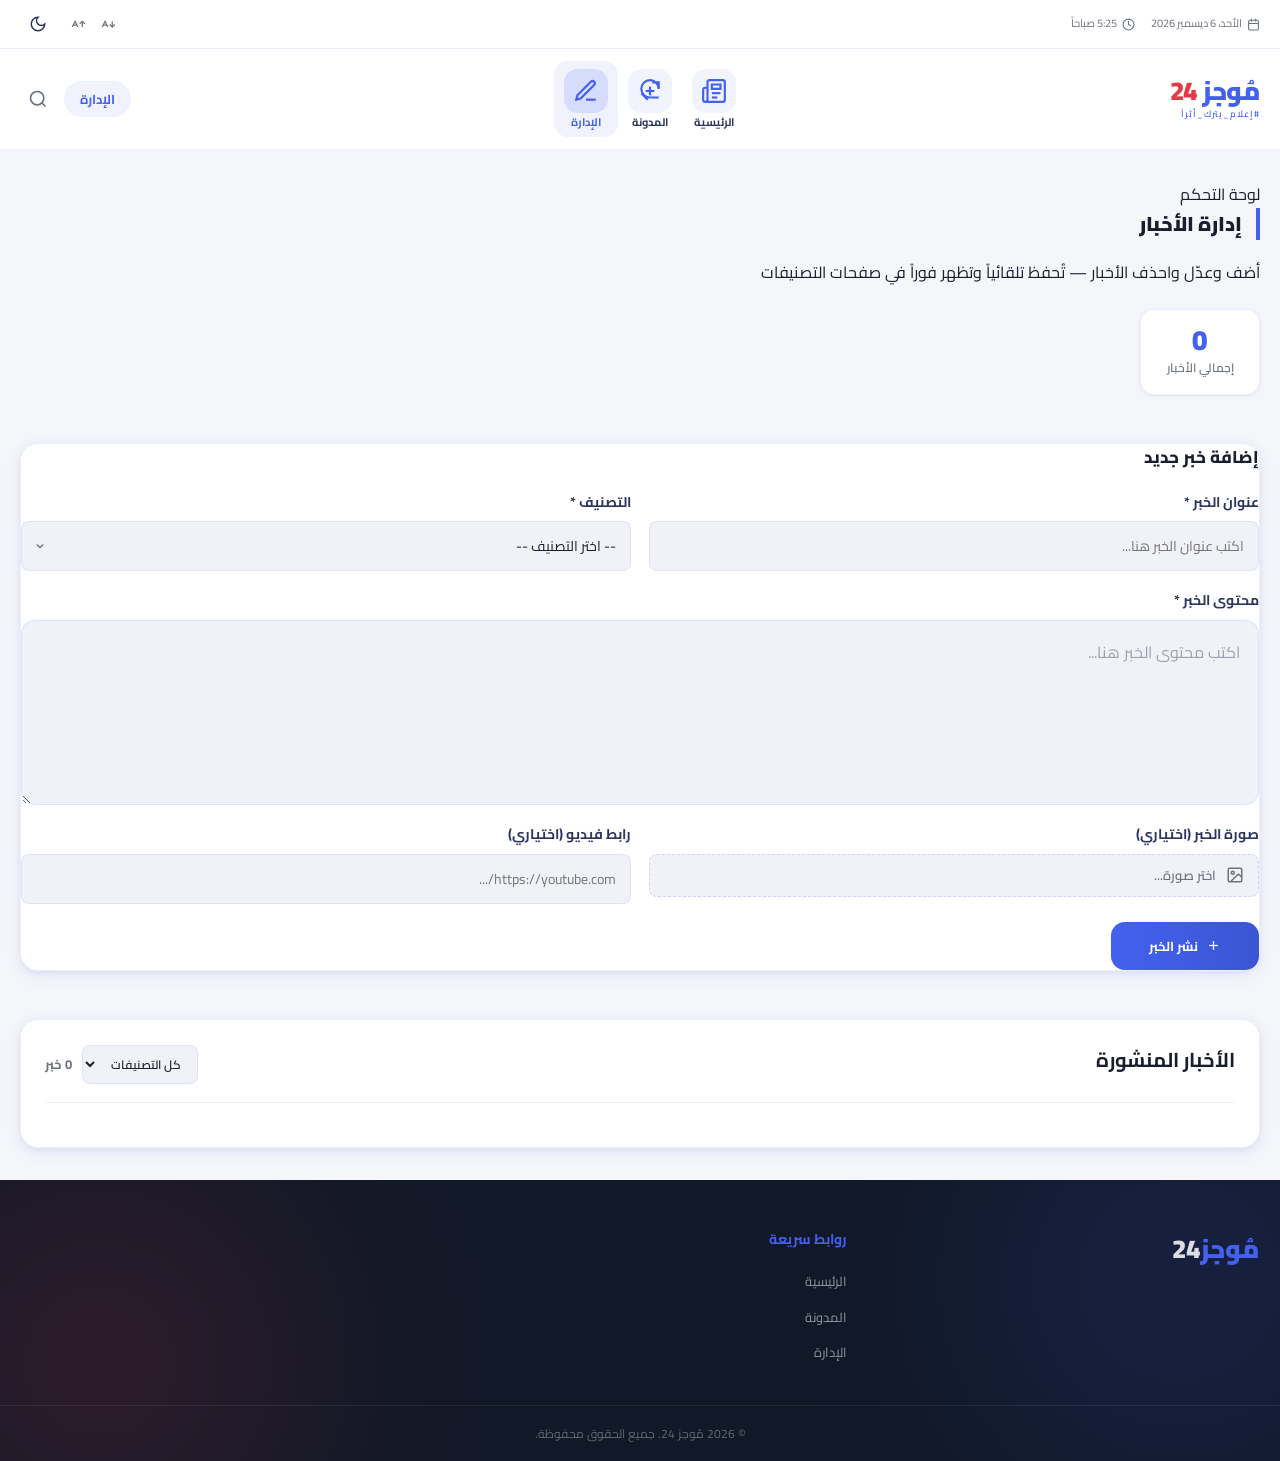
==== admin.html @ 90366d32 "Add files via upload" ====
<!DOCTYPE html>
<html lang="ar" dir="rtl">
<head>
  <meta charset="UTF-8">
  <meta name="viewport" content="width=device-width, initial-scale=1.0">
  <title>مُوجز 24 | لوحة الإدارة</title>
  <meta name="description" content="لوحة إدارة الأخبار - مُوجز 24">
  <script>
    (function () {
      try {
        var theme = localStorage.getItem('mojaz24-theme') || 'light';
        var fontScale = parseFloat(localStorage.getItem('mojaz24-font') || '1');
        var root = document.documentElement;
        root.setAttribute('data-theme', theme);
        root.style.colorScheme = theme === 'dark' ? 'dark' : 'light';
        if (!Number.isNaN(fontScale)) {
          root.style.fontSize = (Math.max(0.85, Math.min(1.3, fontScale)) * 16) + 'px';
        }
      } catch (e) {}
    })();
  </script>
  <style>
    html[data-theme="dark"],
    html[data-theme="dark"] body {
      background-color: #0d1117;
      color: #e6edf3;
    }

    html[data-theme="light"],
    html[data-theme="light"] body {
      background-color: #f5f6fa;
      color: #1a1d2e;
    }
  </style>
  <link rel="preconnect" href="https://fonts.googleapis.com">
  <link rel="preconnect" href="https://fonts.gstatic.com" crossorigin>
  <link href="https://fonts.googleapis.com/css2?family=Cairo:wght@400;500;600;700;800;900&family=Readex+Pro:wght@300;400;500;600;700&display=swap" rel="stylesheet">
  <link rel="stylesheet" href="style.css">
</head>
<body class="blog-page">
  <div class="reading-progress" id="readingProgress"></div>

  <header class="site-header" id="siteHeader">
    <div class="header-top">
      <div class="container">
        <div class="header-top-inner">
          <div class="header-meta">
            <span class="meta-item">
              <svg xmlns="http://www.w3.org/2000/svg" width="13" height="13" viewBox="0 0 24 24" fill="none" stroke="currentColor" stroke-width="2" stroke-linecap="round" stroke-linejoin="round"><path d="M8 2v4"/><path d="M16 2v4"/><rect width="18" height="18" x="3" y="4" rx="2"/><path d="M3 10h18"/></svg>
              <span id="currentDate"></span>
            </span>
            <span class="meta-item">
              <svg xmlns="http://www.w3.org/2000/svg" width="13" height="13" viewBox="0 0 24 24" fill="none" stroke="currentColor" stroke-width="2" stroke-linecap="round" stroke-linejoin="round"><circle cx="12" cy="12" r="10"/><polyline points="12 6 12 12 16 14"/></svg>
              <span id="currentTime"></span>
            </span>
          </div>
          <div class="header-controls">
            <div class="font-size-controls">
              <button class="ctrl-btn" id="fontDecrease" title="تصغير الخط">
                <svg xmlns="http://www.w3.org/2000/svg" width="15" height="15" viewBox="0 0 24 24" fill="none" stroke="currentColor" stroke-width="2"><path d="M3.5 13h6"/><path d="m2 16 4.5-9 4.5 9"/><path d="M18 7v9"/><path d="m14 12 4 4 4-4"/></svg>
              </button>
              <button class="ctrl-btn" id="fontIncrease" title="تكبير الخط">
                <svg xmlns="http://www.w3.org/2000/svg" width="15" height="15" viewBox="0 0 24 24" fill="none" stroke="currentColor" stroke-width="2"><path d="M3.5 13h6"/><path d="m2 16 4.5-9 4.5 9"/><path d="M18 16V7"/><path d="m14 11 4-4 4 4"/></svg>
              </button>
            </div>
            <button class="theme-toggle" id="themeToggle" title="تغيير المظهر" aria-label="تبديل الوضع الداكن">
              <div class="toggle-icon sun-icon">
                <svg xmlns="http://www.w3.org/2000/svg" width="18" height="18" viewBox="0 0 24 24" fill="none" stroke="currentColor" stroke-width="2"><circle cx="12" cy="12" r="4"/><path d="M12 2v2"/><path d="M12 20v2"/><path d="m4.93 4.93 1.41 1.41"/><path d="m17.66 17.66 1.41 1.41"/><path d="M2 12h2"/><path d="M20 12h2"/><path d="m6.34 17.66-1.41 1.41"/><path d="m19.07 4.93-1.41 1.41"/></svg>
              </div>
              <div class="toggle-icon moon-icon">
                <svg xmlns="http://www.w3.org/2000/svg" width="18" height="18" viewBox="0 0 24 24" fill="none" stroke="currentColor" stroke-width="2"><path d="M12 3a6 6 0 0 0 9 9 9 9 0 1 1-9-9Z"/></svg>
              </div>
            </button>
          </div>
        </div>
      </div>
    </div>

    <div class="header-main">
      <div class="container">
        <div class="header-main-inner">
          <a class="site-logo" href="index.html" aria-label="العودة إلى الرئيسية">
            <h1 class="logo-text">
              <span class="logo-primary">مُوجز</span><span class="logo-accent"> 24</span>
            </h1>
            <p class="logo-tagline">#إعلام_يترك_أثراً</p>
          </a>

          <nav class="main-nav">
            <div class="nav-group">
              <a href="index.html" class="nav-item">
                <span class="nav-icon">
                  <svg xmlns="http://www.w3.org/2000/svg" width="26" height="26" viewBox="0 0 24 24" fill="none" stroke="currentColor" stroke-width="2"><path d="M4 22h16a2 2 0 0 0 2-2V4a2 2 0 0 0-2-2H8a2 2 0 0 0-2 2v16a2 2 0 0 1-2 2Zm0 0a2 2 0 0 1-2-2v-9c0-1.1.9-2 2-2h2"/><path d="M18 14h-8"/><path d="M15 18h-5"/><path d="M10 6h8v4h-8V6Z"/></svg>
                </span>
                <span class="nav-label">الرئيسية</span>
              </a>
            </div>
            <div class="nav-group">
              <a href="blog.html" class="nav-item">
                <span class="nav-icon">
                  <svg xmlns="http://www.w3.org/2000/svg" width="26" height="26" viewBox="0 0 24 24" fill="none" stroke="currentColor" stroke-width="2"><path d="M14 4h6v6"/><path d="m10 20-6-6"/><path d="M20 10a8 8 0 1 0-8 8h8"/><path d="M8 12h8"/><path d="M12 8v8"/></svg>
                </span>
                <span class="nav-label">المدونة</span>
              </a>
            </div>
            <div class="nav-group">
              <a href="admin.html" class="nav-item active">
                <span class="nav-icon">
                  <svg xmlns="http://www.w3.org/2000/svg" width="26" height="26" viewBox="0 0 24 24" fill="none" stroke="currentColor" stroke-width="2"><path d="M12 20h9"/><path d="M16.5 3.5a2.12 2.12 0 0 1 3 3L7 19l-4 1 1-4Z"/></svg>
                </span>
                <span class="nav-label">الإدارة</span>
              </a>
            </div>
          </nav>

          <div class="header-actions">
            <a href="admin.html" class="blog-btn active">الإدارة</a>
            <button class="search-btn" id="searchToggle" type="button">
              <svg xmlns="http://www.w3.org/2000/svg" width="20" height="20" viewBox="0 0 24 24" fill="none" stroke="currentColor" stroke-width="2"><circle cx="11" cy="11" r="8"/><path d="m21 21-4.3-4.3"/></svg>
            </button>
          </div>
        </div>
      </div>
    </div>

    <div class="search-overlay" id="searchOverlay">
      <div class="container">
        <div class="search-inner">
          <input type="search" placeholder="ابحث في الأخبار..." id="searchInput" class="search-input">
          <button class="search-close" id="searchClose" type="button">
            <svg xmlns="http://www.w3.org/2000/svg" width="20" height="20" viewBox="0 0 24 24" fill="none" stroke="currentColor" stroke-width="2"><path d="M18 6 6 18"/><path d="m6 6 12 12"/></svg>
          </button>
        </div>
      </div>
    </div>
  </header>

  <main class="site-main blog-main">
    <div class="container">

      <!-- Admin Header -->
      <section class="blog-shell" data-animate>
        <div class="section-header blog-header">
          <div>
            <span class="section-badge">لوحة التحكم</span>
            <h2 class="section-title">إدارة الأخبار</h2>
          </div>
          <p class="section-subtitle">أضف وعدّل واحذف الأخبار — تُحفظ تلقائياً وتظهر فوراً في صفحات التصنيفات</p>
        </div>

        <!-- Stats Bar -->
        <div class="admin-stats" id="adminStats">
          <div class="admin-stat-card">
            <span class="admin-stat-num" id="statTotal">0</span>
            <span class="admin-stat-label">إجمالي الأخبار</span>
          </div>
          <div class="admin-stat-card" id="statCatCards"></div>
        </div>

        <!-- Add / Edit Form -->
        <div class="blog-card admin-form-card" id="adminFormCard">
          <div class="admin-form-header">
            <h3 id="formTitle">إضافة خبر جديد</h3>
            <button class="admin-cancel-btn" id="cancelEditBtn" style="display:none" type="button">إلغاء التعديل</button>
          </div>
          <form id="adminNewsForm" class="admin-form">
            <input type="hidden" id="editNewsId">

            <div class="admin-form-row">
              <div class="admin-field">
                <label class="comment-label" for="newsTitle">عنوان الخبر *</label>
                <input type="text" id="newsTitle" class="admin-input" placeholder="اكتب عنوان الخبر هنا..." required>
              </div>
              <div class="admin-field">
                <label class="comment-label" for="newsCategory">التصنيف *</label>
                <select id="newsCategory" class="admin-input admin-select" required>
                  <option value="">-- اختر التصنيف --</option>
                  <option value="عاجل">عاجل</option>
                  <option value="عالمي">عالمي</option>
                  <option value="عدسة العالم">عدسة العالم</option>
                  <option value="سياسة">سياسة</option>
                  <option value="اقتصاد">اقتصاد</option>
                  <option value="رياضة">رياضة</option>
                  <option value="فن">فن</option>
                  <option value="صحة">صحة</option>
                  <option value="ثقافة">ثقافة</option>
                  <option value="مقالات">مقالات</option>
                  <option value="تقارير">تقارير</option>
                  <option value="أسعار وأسواق">أسعار وأسواق</option>
                  <option value="دين وحياة">دين وحياة</option>
                  <option value="سياحة وطيران">سياحة وطيران</option>
                  <option value="كاريكاتير">كاريكاتير</option>
                  <option value="حياة كريمة">حياة كريمة</option>
                  <option value="كواليس التعليم">كواليس التعليم</option>
                  <option value="سينما التعليم">سينما التعليم</option>
                  <option value="كود الخبر">كود الخبر</option>
                  <option value="عين التقنية">عين التقنية</option>
                  <option value="قدوة مصرية">قدوة مصرية</option>
                  <option value="وثائقيات">وثائقيات</option>
                  <option value="حوادث">حوادث</option>
                  <option value="عين الحقيقة">عين الحقيقة</option>
                  <option value="أصل الحكاية">أصل الحكاية</option>
                  <option value="حكاية وكادر">حكاية وكادر</option>
                  <option value="Radio On Air">Radio On Air</option>
                  <option value="بودكاست">بودكاست</option>
                </select>
              </div>
            </div>

            <div class="admin-field">
              <label class="comment-label" for="newsContent">محتوى الخبر *</label>
              <textarea id="newsContent" class="comment-input admin-textarea" rows="5" placeholder="اكتب محتوى الخبر هنا..." required></textarea>
            </div>

            <div class="admin-form-row">
              <div class="admin-field">
                <label class="comment-label" for="newsImage">صورة الخبر (اختياري)</label>
                <div class="admin-upload-wrap">
                  <input type="file" id="newsImage" class="admin-file-input" accept="image/*">
                  <label for="newsImage" class="admin-upload-label">
                    <svg xmlns="http://www.w3.org/2000/svg" width="18" height="18" viewBox="0 0 24 24" fill="none" stroke="currentColor" stroke-width="2"><rect width="18" height="18" x="3" y="3" rx="2" ry="2"/><circle cx="9" cy="9" r="2"/><path d="m21 15-3.086-3.086a2 2 0 0 0-2.828 0L6 21"/></svg>
                    <span id="imageFileName">اختر صورة...</span>
                  </label>
                  <div class="admin-img-preview" id="imagePreview"></div>
                </div>
              </div>
              <div class="admin-field">
                <label class="comment-label" for="newsVideo">رابط فيديو (اختياري)</label>
                <input type="url" id="newsVideo" class="admin-input" placeholder="https://youtube.com/...">
              </div>
            </div>

            <div class="comment-form-actions">
              <button type="submit" class="newsletter-btn blog-submit-btn" id="submitBtn">
                <svg xmlns="http://www.w3.org/2000/svg" width="15" height="15" viewBox="0 0 24 24" fill="none" stroke="currentColor" stroke-width="2"><path d="M12 5v14"/><path d="M5 12h14"/></svg>
                نشر الخبر
              </button>
            </div>
          </form>
        </div>

        <!-- News List -->
        <div class="blog-card comments-feed-card">
          <div class="comments-header">
            <h3>الأخبار المنشورة</h3>
            <div style="display:flex;gap:10px;align-items:center;flex-wrap:wrap;">
              <select id="filterCategory" class="admin-filter-select">
                <option value="">كل التصنيفات</option>
              </select>
              <span class="comments-count" id="newsCount">0 خبر</span>
            </div>
          </div>
          <div id="adminNewsFeed" class="admin-news-feed"></div>
        </div>

      </section>
    </div>
  </main>

  <footer class="site-footer">
    <div class="footer-bg-glow footer-glow-right"></div>
    <div class="footer-bg-glow footer-glow-left"></div>
    <div class="container">
      <div class="footer-grid">
        <div class="footer-brand">
          <h2 class="footer-logo"><span class="logo-primary">مُوجز</span><span>24</span></h2>
        </div>
        <div class="footer-links">
          <h3>روابط سريعة</h3>
          <ul>
            <li><a href="index.html">الرئيسية</a></li>
            <li><a href="blog.html">المدونة</a></li>
            <li><a href="admin.html">الإدارة</a></li>
          </ul>
        </div>
      </div>
    </div>
    <div class="footer-bottom">
      <div class="container">
        <p>© 2026 مُوجز 24. جميع الحقوق محفوظة.</p>
      </div>
    </div>
  </footer>

  <div class="toast" id="toast"></div>

  <script src="script.js"></script>
  <script src="admin.js"></script>
</body>
</html>
---- style.css ----
/* ===================================================
   مُوجز 24 — Complete Stylesheet
   Dark/Light Mode + Animations + RTL
   =================================================== */

/* ===================== CSS VARIABLES ===================== */
:root {
  /* Primary brand — blue/indigo matching screenshots */
  --primary: #4361ee;
  --primary-dark: #3a56d4;
  --primary-hover: #3451d1;
  --accent: #e63946;
  --accent-dark: #c0392b;

  /* Light theme — pure white UI as shown */
  --bg: #f5f6fa;
  --bg-card: #ffffff;
  --bg-glass: rgba(255, 255, 255, 0.95);
  --bg-muted: #f0f2f8;
  --border: rgba(67, 97, 238, 0.10);
  --border-strong: rgba(67, 97, 238, 0.18);
  --text-1: #1a1d2e;
  --text-2: #2d3561;
  --text-3: #6b7280;
  --text-4: #9ca3af;
  --shadow-sm: 0 1px 4px rgba(67,97,238,0.07), 0 1px 2px rgba(0,0,0,0.04);
  --shadow-md: 0 4px 16px rgba(67,97,238,0.10), 0 2px 6px rgba(0,0,0,0.05);
  --shadow-lg: 0 10px 32px rgba(67,97,238,0.13), 0 4px 12px rgba(0,0,0,0.07);
  --header-bg: rgba(255, 255, 255, 0.97);
  --footer-bg: #111827;

  /* Dropdown */
  --dropdown-bg: #ffffff;
  --dropdown-border: rgba(67,97,238,0.12);
  --dropdown-hover: #f0f2ff;

  /* Transitions */
  --transition: 0.25s cubic-bezier(0.4, 0, 0.2, 1);
  --transition-slow: 0.4s cubic-bezier(0.4, 0, 0.2, 1);
  --radius: 14px;
  --radius-sm: 8px;
  --radius-full: 9999px;
}

/* Dark theme */
[data-theme="dark"] {
  --primary: #6c8aff;
  --primary-dark: #5a78ff;
  --primary-hover: #7b97ff;
  --accent: #ff6b6b;
  --accent-dark: #ee5a5a;

  --bg: #0d1117;
  --bg-card: #161b27;
  --bg-glass: rgba(13, 17, 23, 0.96);
  --bg-muted: #1c2333;
  --border: rgba(108, 138, 255, 0.10);
  --border-strong: rgba(108, 138, 255, 0.20);
  --text-1: #e6edf3;
  --text-2: #b0bec5;
  --text-3: #8b949e;
  --text-4: #586069;
  --shadow-sm: 0 1px 3px rgba(0,0,0,0.4), 0 1px 2px rgba(0,0,0,0.3);
  --shadow-md: 0 4px 12px rgba(0,0,0,0.5), 0 2px 6px rgba(0,0,0,0.4);
  --shadow-lg: 0 10px 30px rgba(0,0,0,0.6), 0 4px 12px rgba(0,0,0,0.5);
  --header-bg: rgba(13, 17, 23, 0.98);
  --footer-bg: #060a10;

  --dropdown-bg: #1c2333;
  --dropdown-border: rgba(108,138,255,0.15);
  --dropdown-hover: #232d3f;
}

/* ===================== RESET & BASE ===================== */
*, *::before, *::after {
  box-sizing: border-box;
  margin: 0;
  padding: 0;
}

html {
  scroll-behavior: smooth;
  font-size: 16px;
}

body {
  font-family: 'Cairo', 'Readex Pro', system-ui, sans-serif;
  background-color: var(--bg);
  color: var(--text-1);
  line-height: 1.6;
  direction: rtl;
  overflow-x: hidden;
  transition: background-color var(--transition-slow), color var(--transition-slow);
}

img {
  max-width: 100%;
  height: auto;
  display: block;
}

a {
  text-decoration: none;
  color: inherit;
}

button {
  cursor: pointer;
  border: none;
  background: none;
  font-family: inherit;
}

ul { list-style: none; }

.container {
  width: 100%;
  max-width: 1280px;
  margin: 0 auto;
  padding: 0 20px;
}

/* ===================== READING PROGRESS ===================== */
.reading-progress {
  position: fixed;
  top: 0;
  right: 0;
  left: 0;
  height: 3px;
  background: transparent;
  z-index: 9999;
  border-radius: 0 0 0 var(--radius-full);
}

.reading-progress::after {
  content: '';
  display: block;
  height: 100%;
  width: var(--progress, 0%);
  background: linear-gradient(to left, var(--accent), var(--primary));
  border-radius: 0 0 0 var(--radius-full);
  transition: width 0.1s;
}

/* ===================== SIDE ADS ===================== */
.side-ad {
  position: fixed;
  top: 50%;
  transform: translateY(-50%);
  z-index: 30;
  width: 150px;
}

.side-ad-left  { left: 8px; }
.side-ad-right { right: 8px; }

.ad-label {
  background-color: var(--bg-muted);
  border: 1px solid var(--border);
  text-align: center;
  padding: 4px;
  font-size: 10px;
  color: var(--text-3);
  border-radius: var(--radius-sm) var(--radius-sm) 0 0;
}

.ad-image-wrap {
  border: 1px solid var(--border);
  border-top: none;
  border-radius: 0 0 var(--radius-sm) var(--radius-sm);
  overflow: hidden;
  box-shadow: var(--shadow-md);
}

.ad-img-placeholder {
  height: 420px;
  position: relative;
  overflow: hidden;
}

.ad-content-overlay {
  position: absolute;
  bottom: 0;
  left: 0;
  right: 0;
  background: linear-gradient(to top, rgba(0,0,0,0.85) 0%, transparent 100%);
  padding: 12px 8px 10px;
}

.ad-title {
  font-size: 12px;
  font-weight: 700;
  color: #fff;
  line-height: 1.4;
  margin-bottom: 4px;
}

.ad-sub {
  font-size: 9px;
  color: rgba(255,255,255,0.75);
  margin-bottom: 8px;
  line-height: 1.4;
}

.ad-btn {
  background-color: var(--primary);
  color: #fff;
  font-size: 10px;
  font-weight: 700;
  padding: 5px 10px;
  border-radius: var(--radius-full);
  text-align: center;
  cursor: pointer;
  transition: opacity var(--transition);
}

.ad-btn:hover { opacity: 0.85; }

@media (max-width: 1440px) {
  .side-ad { display: none; }
}

/* ===================== HEADER ===================== */
.site-header {
  position: sticky;
  top: 0;
  z-index: 100;
  background: var(--header-bg);
  backdrop-filter: blur(16px) saturate(180%);
  -webkit-backdrop-filter: blur(16px) saturate(180%);
  border-bottom: 1px solid var(--border);
  transition: background var(--transition-slow), box-shadow var(--transition);
}

.site-header.scrolled {
  box-shadow: var(--shadow-md);
}

/* Top utility bar */
.header-top {
  border-bottom: 1px solid var(--border);
}

.header-top-inner {
  display: flex;
  align-items: center;
  justify-content: space-between;
  padding: 6px 0;
}

.header-meta {
  display: flex;
  align-items: center;
  gap: 16px;
  font-size: 11px;
  color: var(--text-3);
}

.meta-item {
  display: flex;
  align-items: center;
  gap: 5px;
}

.header-controls {
  display: flex;
  align-items: center;
  gap: 8px;
}

.font-size-controls {
  display: flex;
  gap: 2px;
}

.ctrl-btn {
  width: 28px;
  height: 28px;
  border-radius: var(--radius-full);
  display: flex;
  align-items: center;
  justify-content: center;
  color: var(--text-3);
  transition: background var(--transition), color var(--transition);
}

.ctrl-btn:hover {
  background: var(--primary);
  color: #fff;
}

/* Theme toggle */
.theme-toggle {
  width: 36px;
  height: 36px;
  border-radius: var(--radius-full);
  display: flex;
  align-items: center;
  justify-content: center;
  color: var(--text-2);
  position: relative;
  overflow: hidden;
  transition: background var(--transition), color var(--transition);
}

.theme-toggle:hover {
  background: var(--bg-muted);
}

.toggle-icon {
  position: absolute;
  display: flex;
  align-items: center;
  justify-content: center;
  transition: transform 0.4s cubic-bezier(0.4, 0, 0.2, 1), opacity 0.4s;
}

/* Light mode: show moon, hide sun */
.sun-icon  { opacity: 0; transform: rotate(90deg) scale(0.5); }
.moon-icon { opacity: 1; transform: rotate(0deg) scale(1); }

/* Dark mode: show sun, hide moon */
[data-theme="dark"] .sun-icon  { opacity: 1; transform: rotate(0deg) scale(1); }
[data-theme="dark"] .moon-icon { opacity: 0; transform: rotate(-90deg) scale(0.5); }

/* Main header */
.header-main {
  padding: 12px 0;
}

.header-main-inner {
  display: flex;
  align-items: center;
  justify-content: space-between;
  gap: 20px;
}

.site-logo {
  flex-shrink: 0;
}

.logo-text {
  font-size: 26px;
  font-weight: 900;
  line-height: 1.1;
  letter-spacing: -0.5px;
}

.logo-primary { color: var(--primary); }
.logo-accent  { color: var(--accent); }

.logo-tagline {
  font-size: 9px;
  font-weight: 600;
  color: var(--primary);
  letter-spacing: 1px;
  margin-top: 2px;
}

/* Main nav */
.main-nav {
  display: none;
  align-items: center;
  gap: 0;
  flex: 1;
  justify-content: center;
}

@media (min-width: 1024px) {
  .main-nav { display: flex; }
}

/* Nav group wrapper — handles hover/dropdown */
.nav-group {
  position: relative;
}

/* The clickable nav item (both <a> and <button>) */
.nav-item {
  display: flex;
  flex-direction: column;
  align-items: center;
  gap: 3px;
  padding: 8px 10px;
  border-radius: var(--radius);
  color: var(--text-2);
  font-size: 11px;
  font-weight: 700;
  transition: all var(--transition);
  white-space: nowrap;
  background: none;
  border: none;
  font-family: inherit;
  cursor: pointer;
  min-width: 0;
}

/* Icon circle */
.nav-item .nav-icon {
  display: flex;
  align-items: center;
  justify-content: center;
  width: 44px;
  height: 44px;
  border-radius: var(--radius);
  background: rgba(67, 97, 238, 0.07);
  color: var(--primary);
  transition: all var(--transition);
}

.nav-item:hover,
.nav-group.open .nav-item {
  color: var(--primary);
  background: rgba(67, 97, 238, 0.06);
}

.nav-item:hover .nav-icon,
.nav-group.open .nav-item .nav-icon {
  background: rgba(67, 97, 238, 0.14);
  transform: scale(1.08);
}

.nav-label { line-height: 1.2; }

/* Tiny subtitle under label (e.g. "(الحقيقة في مشاهد)") */
.nav-sublabel {
  font-size: 8px;
  font-weight: 500;
  color: var(--text-4);
  line-height: 1;
  margin-top: -2px;
}

/* Chevron arrow */
.nav-chevron {
  color: var(--text-4);
  transition: transform var(--transition);
  flex-shrink: 0;
}

.nav-group.open .nav-chevron {
  transform: rotate(180deg);
  color: var(--primary);
}

/* ===== DROPDOWN PANEL ===== */
.nav-dropdown {
  position: absolute;
  top: calc(100% + 6px);
  right: 0;
  min-width: 170px;
  background: var(--dropdown-bg);
  border: 1px solid var(--dropdown-border);
  border-radius: var(--radius);
  box-shadow: var(--shadow-lg);
  z-index: 200;
  overflow: hidden;
  /* Hidden by default */
  opacity: 0;
  pointer-events: none;
  transform: translateY(-8px);
  transition: opacity 0.2s ease, transform 0.2s ease;
}

/* Open state */
.nav-group.open .nav-dropdown {
  opacity: 1;
  pointer-events: all;
  transform: translateY(0);
}

/* For غرفة الأخبار — wider two-section dropdown */
.nav-group:first-child .nav-dropdown {
  min-width: 220px;
  right: auto;
  left: 0;
  max-height: min(70vh, 420px);
  overflow-x: hidden;
  overflow-y: auto;
  scrollbar-width: thin;
  scrollbar-color: var(--primary) transparent;
}

.nav-group:first-child .nav-dropdown::-webkit-scrollbar {
  width: 8px;
}

.nav-group:first-child .nav-dropdown::-webkit-scrollbar-track {
  background: transparent;
}

.nav-group:first-child .nav-dropdown::-webkit-scrollbar-thumb {
  background: rgba(67, 97, 238, 0.32);
  border-radius: var(--radius-full);
}

.nav-group:first-child .nav-dropdown::-webkit-scrollbar-thumb:hover {
  background: rgba(67, 97, 238, 0.48);
}

/* Dropdown items */
.dropdown-item {
  display: flex;
  align-items: center;
  gap: 8px;
  padding: 10px 16px;
  font-size: 13px;
  font-weight: 500;
  color: var(--text-1);
  transition: background var(--transition), color var(--transition);
  white-space: nowrap;
}

.dropdown-item:hover {
  background: var(--dropdown-hover);
  color: var(--primary);
}

/* Section label inside dropdown */
.dropdown-section-title {
  display: block;
  padding: 8px 16px 4px;
  font-size: 10px;
  font-weight: 800;
  color: var(--primary);
  text-transform: uppercase;
  letter-spacing: 0.5px;
}

/* Divider between sections */
.dropdown-divider {
  height: 1px;
  background: var(--dropdown-border);
  margin: 4px 0;
}

/* Radio live dot */
.dropdown-item-radio {
  font-weight: 700;
  color: var(--text-1);
}

.radio-live-dot {
  display: inline-block;
  width: 9px;
  height: 9px;
  background: #e63946;
  border-radius: 50%;
  flex-shrink: 0;
  box-shadow: 0 0 0 0 rgba(230, 57, 70, 0.4);
  animation: radioPulse 1.5s ease-out infinite;
}

@keyframes radioPulse {
  0%   { box-shadow: 0 0 0 0 rgba(230, 57, 70, 0.5); }
  70%  { box-shadow: 0 0 0 6px rgba(230, 57, 70, 0); }
  100% { box-shadow: 0 0 0 0 rgba(230, 57, 70, 0); }
}

.dropdown-item-podcast svg {
  flex-shrink: 0;
  color: var(--primary);
}

/* Dark mode dropdown */
[data-theme="dark"] .nav-dropdown {
  background: var(--dropdown-bg);
  border-color: var(--dropdown-border);
}

[data-theme="dark"] .dropdown-item:hover {
  background: var(--dropdown-hover);
}

/* Header actions */
.header-actions {
  display: flex;
  align-items: center;
  gap: 8px;
  flex-shrink: 0;
}

.blog-btn {
  height: 36px;
  padding: 0 16px;
  border-radius: var(--radius-full);
  display: inline-flex;
  align-items: center;
  justify-content: center;
  background: var(--bg-muted);
  color: var(--text-2);
  font-size: 13px;
  font-weight: 700;
  transition: background var(--transition), color var(--transition), transform var(--transition);
}

.blog-btn:hover,
.blog-btn.active {
  background: rgba(67, 97, 238, 0.12);
  color: var(--primary);
}

.search-btn {
  width: 36px;
  height: 36px;
  border-radius: var(--radius-full);
  display: flex;
  align-items: center;
  justify-content: center;
  color: var(--text-3);
  transition: background var(--transition), color var(--transition);
}

.search-btn:hover {
  background: var(--bg-muted);
  color: var(--text-1);
}

.live-btn {
  display: none;
  align-items: center;
  gap: 6px;
  background: var(--accent);
  color: #fff;
  font-size: 11px;
  font-weight: 700;
  padding: 6px 14px;
  border-radius: var(--radius-full);
  transition: opacity var(--transition), transform var(--transition);
}

.live-btn:hover { opacity: 0.9; transform: scale(1.02); }

@media (min-width: 640px) {
  .live-btn { display: flex; }
}

.live-dot {
  position: relative;
  display: flex;
  align-items: center;
  justify-content: center;
  width: 10px;
  height: 10px;
}

.dot {
  width: 8px;
  height: 8px;
  background: #fff;
  border-radius: 50%;
  position: relative;
  z-index: 1;
}

.ping {
  position: absolute;
  width: 100%;
  height: 100%;
  background: rgba(255,255,255,0.7);
  border-radius: 50%;
  animation: ping 1.2s ease-out infinite;
}

@keyframes ping {
  0%   { transform: scale(1); opacity: 0.75; }
  100% { transform: scale(2.2); opacity: 0; }
}

/* Hamburger */
.hamburger {
  display: flex;
  flex-direction: column;
  gap: 5px;
  padding: 6px;
  border-radius: var(--radius-sm);
  transition: background var(--transition);
}

.hamburger:hover { background: var(--bg-muted); }

.hamburger span {
  display: block;
  width: 22px;
  height: 2px;
  background: var(--text-2);
  border-radius: 2px;
  transition: all var(--transition);
}

.hamburger.open span:nth-child(1) { transform: rotate(45deg) translate(5px, 5px); }
.hamburger.open span:nth-child(2) { opacity: 0; }
.hamburger.open span:nth-child(3) { transform: rotate(-45deg) translate(5px, -5px); }

@media (min-width: 1024px) {
  .hamburger { display: none; }
}

/* Search overlay */
.search-overlay {
  position: absolute;
  top: 100%;
  left: 0;
  right: 0;
  background: var(--bg-card);
  border-bottom: 1px solid var(--border);
  padding: 12px 0;
  transform: translateY(-10px);
  opacity: 0;
  pointer-events: none;
  transition: all var(--transition);
  z-index: 200;
  box-shadow: var(--shadow-md);
}

.search-overlay.open {
  transform: translateY(0);
  opacity: 1;
  pointer-events: all;
}

.search-inner {
  display: flex;
  align-items: center;
  gap: 10px;
}

.search-input {
  flex: 1;
  padding: 10px 14px;
  border: 1px solid var(--border-strong);
  border-radius: var(--radius);
  font-family: inherit;
  font-size: 14px;
  background: var(--bg-muted);
  color: var(--text-1);
  outline: none;
  transition: border-color var(--transition), box-shadow var(--transition);
}

.search-input:focus {
  border-color: var(--primary);
  box-shadow: 0 0 0 3px rgba(230, 57, 70, 0.12);
}

.search-close {
  width: 36px;
  height: 36px;
  border-radius: var(--radius-full);
  display: flex;
  align-items: center;
  justify-content: center;
  color: var(--text-3);
  transition: background var(--transition), color var(--transition);
}

.search-close:hover { background: var(--bg-muted); color: var(--text-1); }

/* ===================== BREAKING NEWS ===================== */
.breaking-news {
  background: var(--bg-glass);
  backdrop-filter: blur(10px);
  border-bottom: 1px solid var(--border);
}

.breaking-inner {
  display: flex;
  align-items: stretch;
  overflow: hidden;
}

.breaking-label {
  display: flex;
  align-items: center;
  gap: 6px;
  background: var(--accent);
  color: #fff;
  font-size: 13px;
  font-weight: 700;
  padding: 10px 18px;
  flex-shrink: 0;
  border-radius: 0 0 0 var(--radius-sm);
  z-index: 1;
}

.ticker-wrap {
  flex: 1;
  overflow: hidden;
  display: flex;
  align-items: center;
  position: relative;
  min-width: 0;
}

/* Fade masks on edges for smooth visual */
.ticker-wrap::before,
.ticker-wrap::after {
  content: '';
  position: absolute;
  top: 0;
  bottom: 0;
  width: 32px;
  z-index: 2;
  pointer-events: none;
}
.ticker-wrap::before {
  right: 0;
  background: linear-gradient(to left, var(--bg-glass), transparent);
}
.ticker-wrap::after {
  left: 0;
  background: linear-gradient(to right, var(--bg-glass), transparent);
}

/* 
  Seamless infinite ticker:
  The HTML must contain the items DUPLICATED so when translateX(-50%) 
  is reached the second copy is in exact same position as start.
  JS will handle the duplication; CSS handles the animation.
*/
.ticker-track {
  display: flex;
  align-items: center;
  justify-content: flex-start;
  flex-wrap: nowrap;
  width: max-content;
  min-width: max-content;
  white-space: nowrap;
  direction: ltr;
  /* JS controls animation after cloning — no default animation here */
  animation: none;
  will-change: transform;
}

.ticker-track span {
  display: inline-flex;
  align-items: center;
  flex: 0 0 auto;
  padding: 0 32px;
  font-size: 13px;
  font-weight: 500;
  color: var(--text-2);
  direction: rtl;
}

@keyframes tickerScroll {
  0%   { transform: translateX(0); }
  100% { transform: translateX(-50%); }
}

/* ===================== BLOG PAGE ===================== */
.blog-main {
  min-height: calc(100vh - 220px);
}

.blog-shell {
  display: grid;
  gap: 24px;
}

.blog-header {
  align-items: flex-start;
}

.blog-grid {
  display: grid;
  grid-template-columns: minmax(0, 0.9fr) minmax(0, 1.4fr);
  gap: 24px;
}

.blog-card {
  background: var(--bg-card);
  border: 1px solid var(--border);
  border-radius: calc(var(--radius) + 4px);
  box-shadow: var(--shadow-md);
}

.blog-intro-card,
.comment-composer-card,
.comments-feed-card {
  padding: 24px;
}

.blog-intro-card h3,
.comments-header h3 {
  font-size: 20px;
  margin-bottom: 10px;
  color: var(--text-1);
}

.blog-intro-card p {
  color: var(--text-3);
  font-size: 14px;
  line-height: 1.9;
}

.comment-form {
  display: grid;
  gap: 14px;
}

.comment-label {
  font-size: 14px;
  font-weight: 700;
  color: var(--text-2);
}

.comment-input {
  width: 100%;
  resize: vertical;
  min-height: 140px;
  padding: 16px 18px;
  border-radius: var(--radius);
  border: 1px solid var(--border);
  background: var(--bg-muted);
  color: var(--text-1);
  font: inherit;
  line-height: 1.9;
}

.comment-input::placeholder {
  color: var(--text-4);
}

.comment-input:focus {
  outline: none;
  border-color: var(--primary);
  box-shadow: 0 0 0 3px rgba(67, 97, 238, 0.12);
}

.comment-form-actions {
  display: flex;
  justify-content: flex-start;
}

.blog-submit-btn {
  min-width: 148px;
}

.comments-header {
  display: flex;
  align-items: center;
  justify-content: space-between;
  gap: 16px;
  padding-bottom: 16px;
  border-bottom: 1px solid var(--border);
  margin-bottom: 20px;
}

.comments-count {
  color: var(--text-3);
  font-size: 13px;
  font-weight: 700;
}

.comments-feed {
  display: grid;
  gap: 16px;
}

.comment-empty {
  text-align: center;
  padding: 30px 20px;
  color: var(--text-3);
  background: var(--bg-muted);
  border: 1px dashed var(--border-strong);
  border-radius: var(--radius);
}

.comment-item {
  background: var(--bg-muted);
  border: 1px solid var(--border);
  border-radius: var(--radius);
  padding: 18px;
  animation: commentReveal 0.35s ease;
}

.comment-item-header {
  display: flex;
  align-items: center;
  justify-content: space-between;
  gap: 12px;
  margin-bottom: 10px;
}

.comment-author {
  display: inline-flex;
  align-items: center;
  gap: 10px;
  font-weight: 800;
  color: var(--text-1);
}

.comment-avatar {
  width: 40px;
  height: 40px;
  border-radius: 50%;
  background: linear-gradient(135deg, var(--primary), var(--accent));
  color: #fff;
  display: inline-flex;
  align-items: center;
  justify-content: center;
  font-size: 14px;
  box-shadow: var(--shadow-sm);
}

.comment-time {
  font-size: 12px;
  color: var(--text-4);
}

.comment-body {
  color: var(--text-2);
  font-size: 14px;
  line-height: 1.95;
  white-space: pre-wrap;
  word-break: break-word;
}

@keyframes commentReveal {
  from {
    opacity: 0;
    transform: translateY(10px);
  }
  to {
    opacity: 1;
    transform: translateY(0);
  }
}

/* ===================== MAIN CONTENT ===================== */
.site-main {
  padding: 32px 0;
}

/* ===================== HERO SECTION ===================== */
.hero-section {
  display: grid;
  grid-template-columns: 1fr;
  gap: 20px;
  margin-bottom: 40px;
}

@media (min-width: 768px) {
  .hero-section {
    grid-template-columns: 1fr;
  }
}

@media (min-width: 1024px) {
  .hero-section {
    grid-template-columns: 280px 1fr 280px;
    align-items: start;
  }
  
  .latest-sidebar { order: 1; }
  .hero-article    { order: 2; }
  .most-read-sidebar { order: 3; }
}

/* Card widget shared */
.card-widget {
  background: var(--bg-card);
  border: 1px solid var(--border);
  border-radius: var(--radius);
  padding: 18px;
  box-shadow: var(--shadow-sm);
  transition: box-shadow var(--transition), background var(--transition);
}

.widget-title {
  display: flex;
  align-items: center;
  gap: 8px;
  font-size: 15px;
  font-weight: 800;
  color: var(--primary);
  margin-bottom: 16px;
  padding-bottom: 10px;
  border-bottom: 2px solid var(--primary);
}

.widget-title-accent {
  color: var(--text-1);
  border-bottom-color: var(--accent);
}

.widget-title svg { color: var(--primary); flex-shrink: 0; }
.widget-title-accent svg { color: var(--accent); }

/* Latest news list */
.latest-list {
  display: flex;
  flex-direction: column;
  gap: 14px;
}

.latest-item {
  display: flex;
  gap: 10px;
  cursor: pointer;
  border-radius: var(--radius-sm);
  padding: 4px;
  transition: background var(--transition);
}

.latest-item:hover { background: var(--bg-muted); }

.latest-img {
  width: 80px;
  height: 64px;
  border-radius: var(--radius-sm);
  overflow: hidden;
  flex-shrink: 0;
}

.latest-img img {
  width: 100%;
  height: 100%;
  object-fit: cover;
  transition: transform 0.5s ease;
}

.latest-item:hover .latest-img img { transform: scale(1.1); }

.latest-info {
  flex: 1;
  min-width: 0;
}

.latest-info h4 {
  font-size: 12px;
  font-weight: 700;
  line-height: 1.4;
  color: var(--text-1);
  margin: 4px 0;
  display: -webkit-box;
  -webkit-line-clamp: 2;
  -webkit-box-orient: vertical;
  overflow: hidden;
  transition: color var(--transition);
}

.latest-item:hover h4 { color: var(--primary); }

.latest-info time {
  font-size: 10px;
  color: var(--text-4);
}

/* Tags */
.tag {
  display: inline-block;
  font-size: 10px;
  font-weight: 700;
  padding: 2px 8px;
  border-radius: var(--radius-full);
}

.tag-sm { font-size: 9px; padding: 1px 6px; }

.tag-urgent  { background: rgba(230, 57, 70, 0.12); color: #e63946; }
.tag-politics { background: rgba(67, 97, 238, 0.12); color: #4361ee; }
.tag-world   { background: rgba(16, 185, 129, 0.12); color: #10b981; }
.tag-economy { background: rgba(245, 158, 11, 0.12); color: #f59e0b; }
.tag-accent  { background: rgba(230, 57, 70, 0.10); color: #e63946; }

/* Hero card */
.hero-card {
  border-radius: var(--radius);
  overflow: hidden;
  cursor: pointer;
  box-shadow: var(--shadow-lg);
}

.hero-img-wrap {
  position: relative;
  aspect-ratio: 16/10;
  overflow: hidden;
}

.hero-img {
  width: 100%;
  height: 100%;
  object-fit: cover;
  transition: transform 0.7s ease;
}

.hero-card:hover .hero-img { transform: scale(1.04); }

.hero-gradient {
  position: absolute;
  inset: 0;
  background: linear-gradient(to top, rgba(0,0,0,0.92) 0%, rgba(0,0,0,0.3) 50%, transparent 100%);
}

.hero-content {
  position: absolute;
  bottom: 0;
  right: 0;
  left: 0;
  padding: 28px;
}

.hero-tag { margin-bottom: 12px; }

.hero-title {
  font-size: 22px;
  font-weight: 900;
  color: #fff;
  line-height: 1.35;
  margin-bottom: 10px;
}

@media (min-width: 768px) {
  .hero-title { font-size: 28px; }
}

.hero-excerpt {
  font-size: 13px;
  color: rgba(255,255,255,0.8);
  line-height: 1.6;
  margin-bottom: 12px;
  display: -webkit-box;
  -webkit-line-clamp: 2;
  -webkit-box-orient: vertical;
  overflow: hidden;
}

.hero-meta {
  display: flex;
  align-items: center;
  gap: 16px;
  color: rgba(255,255,255,0.6);
  font-size: 11px;
}

/* Most read */
.most-read-list {
  display: flex;
  flex-direction: column;
  gap: 12px;
}

.most-read-item {
  display: flex;
  gap: 10px;
  align-items: flex-start;
  cursor: pointer;
  border-radius: var(--radius-sm);
  padding: 6px;
  transition: background var(--transition);
}

.most-read-item:hover { background: var(--bg-muted); }

.rank-num {
  font-size: 24px;
  font-weight: 900;
  color: var(--border-strong);
  line-height: 1;
  min-width: 32px;
}

.most-read-info { flex: 1; min-width: 0; }

.most-read-info h4 {
  font-size: 12px;
  font-weight: 700;
  line-height: 1.4;
  color: var(--text-1);
  display: -webkit-box;
  -webkit-line-clamp: 2;
  -webkit-box-orient: vertical;
  overflow: hidden;
  transition: color var(--transition);
  margin-bottom: 4px;
}

.most-read-item:hover h4 { color: var(--primary); }

.views-count {
  display: flex;
  align-items: center;
  gap: 4px;
  font-size: 10px;
  color: var(--text-4);
}

/* ===================== CONTENT SECTION ===================== */
.content-section {
  display: grid;
  grid-template-columns: 1fr;
  gap: 24px;
  margin-bottom: 48px;
}

@media (min-width: 1024px) {
  .content-section {
    grid-template-columns: 1fr 320px;
  }
}

.section-title {
  font-size: 20px;
  font-weight: 900;
  color: var(--text-1);
  margin-bottom: 20px;
  padding-right: 14px;
  border-right: 4px solid var(--primary);
}

.section-title-accent {
  border-right-color: var(--accent);
}

/* News list */
.news-list {
  display: flex;
  flex-direction: column;
  gap: 16px;
}

.news-card-h {
  background: var(--bg-card);
  border: 1px solid var(--border);
  border-radius: var(--radius);
  overflow: hidden;
  display: flex;
  gap: 0;
  cursor: pointer;
  box-shadow: var(--shadow-sm);
  transition: all var(--transition);
}

.news-card-h:hover {
  box-shadow: var(--shadow-md);
  transform: translateY(-2px);
  border-color: var(--border-strong);
}

.news-card-img {
  width: 160px;
  height: 130px;
  flex-shrink: 0;
  overflow: hidden;
  border-radius: 0;
}

@media (min-width: 768px) {
  .news-card-img {
    width: 200px;
    height: 140px;
  }
}

.news-card-img img {
  width: 100%;
  height: 100%;
  object-fit: cover;
  transition: transform 0.5s ease;
}

.news-card-h:hover .news-card-img img { transform: scale(1.08); }

.news-card-body {
  flex: 1;
  padding: 14px 18px;
  display: flex;
  flex-direction: column;
  justify-content: center;
}

.news-card-body h3 {
  font-size: 15px;
  font-weight: 700;
  line-height: 1.4;
  color: var(--text-1);
  margin: 6px 0 8px;
  display: -webkit-box;
  -webkit-line-clamp: 2;
  -webkit-box-orient: vertical;
  overflow: hidden;
  transition: color var(--transition);
}

.news-card-h:hover h3 { color: var(--primary); }

.news-excerpt {
  font-size: 12px;
  color: var(--text-3);
  line-height: 1.6;
  margin-bottom: 10px;
  display: none;
  -webkit-line-clamp: 2;
  -webkit-box-orient: vertical;
  overflow: hidden;
}

@media (min-width: 640px) {
  .news-excerpt {
    display: -webkit-box;
  }
}

.news-meta {
  display: flex;
  align-items: center;
  gap: 14px;
  font-size: 11px;
  color: var(--text-4);
}

.news-meta span {
  display: flex;
  align-items: center;
  gap: 4px;
}

/* Hover micro-interaction */
.news-card-hover {
  transition: transform var(--transition), box-shadow var(--transition), border-color var(--transition), background var(--transition);
}

/* ===================== SIDEBAR ===================== */
.content-sidebar {
  display: flex;
  flex-direction: column;
  gap: 20px;
}

/* Trending */
.trending-list {
  display: flex;
  flex-direction: column;
  gap: 12px;
}

.trending-item {
  display: flex;
  gap: 10px;
  align-items: flex-start;
  cursor: pointer;
  border-radius: var(--radius-sm);
  padding: 8px;
  transition: background var(--transition);
}

.trending-item:hover { background: var(--bg-muted); }

.trend-num {
  font-size: 24px;
  font-weight: 900;
  color: var(--border-strong);
  line-height: 1;
  min-width: 28px;
}

.trend-info { flex: 1; }

.trend-tags { margin-bottom: 4px; }

.trend-info h4 {
  font-size: 13px;
  font-weight: 600;
  line-height: 1.4;
  color: var(--text-1);
  display: -webkit-box;
  -webkit-line-clamp: 2;
  -webkit-box-orient: vertical;
  overflow: hidden;
  margin-bottom: 4px;
  transition: color var(--transition);
}

.trending-item:hover h4 { color: var(--primary); }

.trend-count {
  font-size: 11px;
  color: var(--text-4);
}

/* Poll widget */
.poll-question {
  font-size: 13px;
  font-weight: 600;
  color: var(--text-1);
  margin-bottom: 14px;
  line-height: 1.5;
}

.poll-options {
  display: flex;
  flex-direction: column;
  gap: 8px;
}

.poll-option {
  width: 100%;
  text-align: right;
  position: relative;
  border-radius: var(--radius-sm);
  overflow: hidden;
  border: 1px solid var(--border);
  padding: 10px 12px;
  font-size: 13px;
  color: var(--text-1);
  font-family: inherit;
  font-weight: 500;
  background: var(--bg-muted);
  transition: all var(--transition);
  cursor: pointer;
}

.poll-option:hover { border-color: var(--primary); }

.poll-option .option-bar {
  position: absolute;
  inset: 0;
  background: rgba(67, 97, 238, 0.08);
  width: var(--pct, 0%);
  transition: width 0.6s cubic-bezier(0.4, 0, 0.2, 1);
  z-index: 0;
}

.poll-option .option-text {
  position: relative;
  z-index: 1;
}

.poll-option.voted {
  cursor: default;
  border-color: var(--primary);
}

.poll-option.voted-selected {
  border-color: var(--primary);
  background: rgba(67, 97, 238, 0.06);
}

/* Podcast */
.podcast-list {
  display: flex;
  flex-direction: column;
  gap: 4px;
}

.podcast-item {
  display: flex;
  align-items: center;
  gap: 10px;
  padding: 8px;
  border-radius: var(--radius-sm);
  cursor: pointer;
  transition: background var(--transition);
}

.podcast-item:hover { background: var(--bg-muted); }

.podcast-icon {
  width: 38px;
  height: 38px;
  border-radius: var(--radius-full);
  background: var(--bg-muted);
  display: flex;
  align-items: center;
  justify-content: center;
  flex-shrink: 0;
  color: var(--text-3);
}

.podcast-info { flex: 1; }

.podcast-info h4 {
  font-size: 13px;
  font-weight: 600;
  color: var(--text-1);
}

.podcast-info p {
  font-size: 11px;
  color: var(--text-4);
}

.play-btn {
  width: 28px;
  height: 28px;
  border-radius: var(--radius-full);
  background: var(--primary);
  color: #fff;
  font-size: 10px;
  display: flex;
  align-items: center;
  justify-content: center;
  transition: transform var(--transition), opacity var(--transition);
  flex-shrink: 0;
}

.play-btn:hover { transform: scale(1.1); }

/* ===================== MEDIA SECTION ===================== */
.media-section {
  margin-bottom: 48px;
}

.media-grid {
  display: grid;
  grid-template-columns: repeat(2, 1fr);
  gap: 16px;
}

@media (min-width: 768px) {
  .media-grid { grid-template-columns: repeat(3, 1fr); }
}

.media-card {
  background: var(--bg-card);
  border: 1px solid var(--border);
  border-radius: var(--radius);
  overflow: hidden;
  cursor: pointer;
  box-shadow: var(--shadow-sm);
  transition: all var(--transition);
}

.media-card:hover {
  box-shadow: var(--shadow-md);
  transform: translateY(-3px);
}

.media-thumb {
  position: relative;
  aspect-ratio: 16/9;
  overflow: hidden;
}

.media-thumb img {
  width: 100%;
  height: 100%;
  object-fit: cover;
  transition: transform 0.5s ease;
}

.media-card:hover .media-thumb img { transform: scale(1.06); }

.media-overlay {
  position: absolute;
  inset: 0;
  background: rgba(0,0,0,0.35);
  display: flex;
  align-items: center;
  justify-content: center;
  opacity: 0;
  transition: opacity var(--transition);
}

.media-card:hover .media-overlay { opacity: 1; }

.play-circle {
  width: 54px;
  height: 54px;
  border-radius: 50%;
  background: rgba(244, 162, 97, 0.9);
  display: flex;
  align-items: center;
  justify-content: center;
  color: #fff;
  transform: scale(0.8);
  transition: transform var(--transition);
}

.media-card:hover .play-circle { transform: scale(1); }

.media-duration {
  position: absolute;
  bottom: 8px;
  right: 8px;
  background: rgba(0,0,0,0.75);
  color: #fff;
  font-size: 10px;
  font-weight: 600;
  padding: 2px 7px;
  border-radius: 4px;
}

.media-type {
  position: absolute;
  top: 8px;
  left: 8px;
  font-size: 10px;
  font-weight: 700;
  padding: 3px 9px;
  border-radius: var(--radius-full);
}

.media-type-video   { background: var(--primary); color: #fff; }
.media-type-podcast { background: var(--accent);  color: #fff; }

.media-info {
  padding: 12px 14px;
}

.media-info h3 {
  font-size: 13px;
  font-weight: 700;
  color: var(--text-1);
  line-height: 1.4;
  display: -webkit-box;
  -webkit-line-clamp: 2;
  -webkit-box-orient: vertical;
  overflow: hidden;
  transition: color var(--transition);
}

.media-card:hover h3 { color: var(--primary); }

/* ===================== FOOTER ===================== */
.site-footer {
  background: var(--footer-bg);
  color: rgba(255,255,255,0.85);
  position: relative;
  overflow: hidden;
}

.footer-bg-glow {
  position: absolute;
  width: 400px;
  height: 400px;
  border-radius: 50%;
  filter: blur(120px);
  opacity: 0.15;
  pointer-events: none;
}

.footer-glow-right {
  top: -100px;
  right: -100px;
  background: var(--primary);
}

.footer-glow-left {
  bottom: -100px;
  left: -100px;
  background: var(--accent);
}

.footer-grid {
  display: grid;
  grid-template-columns: 1fr;
  gap: 36px;
  padding: 48px 0 40px;
  position: relative;
  z-index: 1;
}

@media (min-width: 640px) {
  .footer-grid { grid-template-columns: 1fr 1fr; }
}

@media (min-width: 1024px) {
  .footer-grid { grid-template-columns: 2fr 1fr 1fr 2fr; }
}

.footer-logo {
  font-size: 26px;
  font-weight: 900;
  margin-bottom: 12px;
}

.footer-logo span:first-child { color: var(--primary); }

.footer-desc {
  font-size: 13px;
  color: rgba(255,255,255,0.55);
  line-height: 1.7;
  margin-bottom: 20px;
}

.social-links {
  display: flex;
  gap: 10px;
}

.social-link {
  width: 38px;
  height: 38px;
  border-radius: 50%;
  background: rgba(255,255,255,0.08);
  display: flex;
  align-items: center;
  justify-content: center;
  color: rgba(255,255,255,0.7);
  border: 1px solid rgba(255,255,255,0.1);
  transition: all var(--transition);
}

.social-link:hover {
  background: var(--primary);
  color: #fff;
  border-color: var(--primary);
  transform: translateY(-2px);
}

.footer-links h3,
.footer-contact h3,
.footer-newsletter h3 {
  font-size: 14px;
  font-weight: 700;
  color: var(--primary);
  margin-bottom: 18px;
}

.footer-links ul {
  display: flex;
  flex-direction: column;
  gap: 10px;
}

.footer-links a {
  font-size: 13px;
  color: rgba(255,255,255,0.55);
  transition: all var(--transition);
  padding-right: 0;
}

.footer-links a:hover {
  color: var(--primary);
  padding-right: 8px;
}

.contact-list {
  display: flex;
  flex-direction: column;
  gap: 12px;
}

.contact-list p {
  display: flex;
  align-items: center;
  gap: 8px;
  font-size: 13px;
  color: rgba(255,255,255,0.55);
}

.contact-list svg { color: var(--primary); flex-shrink: 0; }

.footer-newsletter p {
  font-size: 13px;
  color: rgba(255,255,255,0.55);
  margin-bottom: 14px;
}

.newsletter-form {
  display: flex;
  flex-direction: column;
  gap: 10px;
}

.newsletter-input {
  padding: 12px 16px;
  background: rgba(255,255,255,0.08);
  border: 1px solid rgba(255,255,255,0.15);
  border-radius: var(--radius);
  color: #fff;
  font-family: inherit;
  font-size: 13px;
  outline: none;
  transition: border-color var(--transition);
}

.newsletter-input::placeholder { color: rgba(255,255,255,0.35); }

.newsletter-input:focus {
  border-color: rgba(255,255,255,0.4);
}

.newsletter-btn {
  display: flex;
  align-items: center;
  justify-content: center;
  gap: 8px;
  padding: 12px;
  border-radius: var(--radius);
  background: linear-gradient(to left, var(--primary-dark), var(--primary));
  color: #fff;
  font-size: 13px;
  font-weight: 700;
  font-family: inherit;
  cursor: pointer;
  transition: opacity var(--transition), transform var(--transition);
}

.newsletter-btn:hover { opacity: 0.9; transform: scale(1.01); }

.footer-bottom {
  border-top: 1px solid rgba(255,255,255,0.07);
  position: relative;
  z-index: 1;
}

.footer-bottom p {
  text-align: center;
  font-size: 12px;
  color: rgba(255,255,255,0.35);
  padding: 18px 0;
}

/* ===================== MOBILE NAV ===================== */
.mobile-nav-overlay {
  position: fixed;
  inset: 0;
  background: rgba(0,0,0,0.5);
  z-index: 200;
  opacity: 0;
  pointer-events: none;
  transition: opacity var(--transition-slow);
}

.mobile-nav-overlay.open {
  opacity: 1;
  pointer-events: all;
}

.mobile-nav {
  position: fixed;
  top: 0;
  right: 0;
  width: 280px;
  height: 100%;
  background: var(--bg-card);
  z-index: 300;
  transform: translateX(100%);
  transition: transform var(--transition-slow);
  overflow-y: auto;
  padding: 0 0 30px;
  box-shadow: var(--shadow-lg);
}

.mobile-nav.open {
  transform: translateX(0);
}

.mobile-nav-header {
  display: flex;
  align-items: center;
  justify-content: space-between;
  padding: 18px 20px;
  border-bottom: 1px solid var(--border);
  margin-bottom: 10px;
}

.mobile-nav-close {
  width: 32px;
  height: 32px;
  border-radius: var(--radius-full);
  background: var(--bg-muted);
  color: var(--text-2);
  font-size: 16px;
  display: flex;
  align-items: center;
  justify-content: center;
  transition: background var(--transition);
}

.mobile-nav-close:hover { background: var(--border); }

.mobile-nav-link {
  display: block;
  padding: 12px 20px;
  font-size: 15px;
  font-weight: 600;
  color: var(--text-2);
  border-bottom: 1px solid var(--border);
  transition: color var(--transition), background var(--transition);
}

.mobile-nav-link:hover {
  color: var(--primary);
  background: var(--bg-muted);
}

/* ===================== TOAST ===================== */
.toast {
  position: fixed;
  bottom: 24px;
  left: 50%;
  transform: translateX(-50%) translateY(80px);
  background: var(--text-1);
  color: var(--bg);
  padding: 12px 24px;
  border-radius: var(--radius-full);
  font-size: 14px;
  font-weight: 600;
  box-shadow: var(--shadow-lg);
  z-index: 9999;
  opacity: 0;
  transition: all 0.3s cubic-bezier(0.4, 0, 0.2, 1);
  pointer-events: none;
  white-space: nowrap;
}

.toast.show {
  opacity: 1;
  transform: translateX(-50%) translateY(0);
}

/* ===================== ANIMATIONS ===================== */
[data-animate] {
  opacity: 0;
  transform: translateY(20px);
  transition: opacity 0.6s ease, transform 0.6s ease;
}

[data-animate].animated {
  opacity: 1;
  transform: translateY(0);
}

/* Staggered animations */
[data-animate]:nth-child(1) { transition-delay: 0ms; }
[data-animate]:nth-child(2) { transition-delay: 100ms; }
[data-animate]:nth-child(3) { transition-delay: 200ms; }
[data-animate]:nth-child(4) { transition-delay: 300ms; }
[data-animate]:nth-child(5) { transition-delay: 400ms; }
[data-animate]:nth-child(6) { transition-delay: 100ms; }

/* Pulse animation for live indicator */
@keyframes pulse-glow {
  0%, 100% { box-shadow: 0 0 0 0 rgba(230, 57, 70, 0.4); }
  50%       { box-shadow: 0 0 0 6px rgba(230, 57, 70, 0); }
}

/* Skeleton loading (for future use) */
@keyframes shimmer {
  0%   { background-position: -200% 0; }
  100% { background-position: 200% 0; }
}

/* ===================== SCROLLBAR ===================== */
::-webkit-scrollbar { width: 6px; }
::-webkit-scrollbar-track { background: transparent; }
::-webkit-scrollbar-thumb {
  background: var(--border-strong);
  border-radius: 3px;
}
::-webkit-scrollbar-thumb:hover { background: var(--text-4); }

/* ===================== SELECTION ===================== */
::selection {
  background: rgba(67, 97, 238, 0.18);
  color: var(--text-1);
}

/* ===================== FOCUS ===================== */
:focus-visible {
  outline: 2px solid var(--primary);
  outline-offset: 2px;
}

/* ===================== SMOOTH THEME TRANSITION ===================== */
*, *::before, *::after {
  transition-property: background-color, color, border-color, box-shadow;
  transition-duration: 0.3s;
  transition-timing-function: ease;
}

/* Reset transition for transforms (keep them fast) */
.hero-img, .latest-img img, .news-card-img img, .media-thumb img, .play-circle {
  transition-property: transform;
  transition-duration: 0.5s;
  transition-timing-function: ease;
}

.nav-item, .nav-btn, .search-btn, .blog-btn, .live-btn, .social-link, .ad-btn, .newsletter-btn, .play-btn, .poll-option {
  transition-property: all;
  transition-duration: 0.25s;
  transition-timing-function: cubic-bezier(0.4, 0, 0.2, 1);
}

/* nav-dropdown separate transition */
.nav-dropdown {
  transition-property: opacity, transform;
  transition-duration: 0.2s;
  transition-timing-function: ease;
}

/* Mobile responsive tweaks */
@media (max-width: 640px) {
  .hero-title { font-size: 18px; }
  .hero-content { padding: 16px; }
  .news-card-img { width: 120px; height: 110px; }
  .breaking-label { padding: 8px 12px; font-size: 11px; }
  .ticker-track span { font-size: 11px; padding: 0 20px; }
  .blog-grid { grid-template-columns: 1fr; }
  .comments-header { align-items: flex-start; flex-direction: column; }
  .blog-btn { padding-inline: 14px; font-size: 12px; }
}

@media (max-width: 960px) {
  .blog-grid {
    grid-template-columns: 1fr;
  }
}

/* ===================== ADMIN PAGE ===================== */

/* Stats bar */
.admin-stats {
  display: flex;
  flex-wrap: wrap;
  gap: 12px;
  margin-bottom: 24px;
}

.admin-stat-card {
  background: var(--bg-card);
  border: 1px solid var(--border);
  border-radius: var(--radius);
  padding: 16px 20px;
  display: flex;
  flex-direction: column;
  align-items: center;
  gap: 4px;
  min-width: 120px;
  box-shadow: var(--shadow-sm);
}

.admin-stat-num {
  font-size: 28px;
  font-weight: 900;
  color: var(--primary);
  line-height: 1;
}

.admin-stat-label {
  font-size: 12px;
  color: var(--text-3);
  font-weight: 600;
}

#statCatCards {
  flex-direction: row;
  flex-wrap: wrap;
  gap: 12px;
  background: none;
  border: none;
  box-shadow: none;
  padding: 0;
}

.admin-stat-sub {
  background: var(--bg-card);
  border: 1px solid var(--border);
  border-radius: var(--radius);
  padding: 10px 16px;
  display: flex;
  flex-direction: column;
  align-items: center;
  gap: 2px;
  box-shadow: var(--shadow-sm);
}

.admin-stat-sub-num {
  font-size: 20px;
  font-weight: 800;
  color: var(--accent);
}

/* Admin Form Card */
.admin-form-card {
  margin-bottom: 24px;
}

.admin-form-header {
  display: flex;
  align-items: center;
  justify-content: space-between;
  margin-bottom: 20px;
  flex-wrap: wrap;
  gap: 10px;
}

.admin-form-header h3 {
  font-size: 17px;
  font-weight: 800;
  color: var(--text-1);
}

.admin-cancel-btn {
  padding: 8px 16px;
  border-radius: var(--radius-full);
  background: var(--bg-muted);
  color: var(--text-2);
  font-size: 13px;
  font-weight: 600;
  font-family: inherit;
  cursor: pointer;
  border: 1px solid var(--border);
  transition: all var(--transition);
  display: inline-flex;
  align-items: center;
  gap: 6px;
}

.admin-cancel-btn:hover {
  background: var(--border);
  color: var(--text-1);
}

/* Form layout */
.admin-form {
  display: flex;
  flex-direction: column;
  gap: 18px;
}

.admin-form-row {
  display: grid;
  grid-template-columns: 1fr;
  gap: 18px;
}

@media (min-width: 640px) {
  .admin-form-row { grid-template-columns: 1fr 1fr; }
}

.admin-field {
  display: flex;
  flex-direction: column;
  gap: 8px;
}

.admin-input {
  padding: 11px 14px;
  background: var(--bg-muted);
  border: 1.5px solid var(--border);
  border-radius: var(--radius-sm);
  color: var(--text-1);
  font-family: inherit;
  font-size: 14px;
  outline: none;
  transition: border-color var(--transition), box-shadow var(--transition);
  width: 100%;
}

.admin-input:focus {
  border-color: var(--primary);
  box-shadow: 0 0 0 3px rgba(67, 97, 238, 0.1);
}

.admin-select {
  appearance: none;
  -webkit-appearance: none;
  background-image: url("data:image/svg+xml,%3Csvg xmlns='http://www.w3.org/2000/svg' width='12' height='12' viewBox='0 0 24 24' fill='none' stroke='%236b7280' stroke-width='2.5'%3E%3Cpath d='m6 9 6 6 6-6'/%3E%3C/svg%3E");
  background-repeat: no-repeat;
  background-position: left 12px center;
  padding-left: 36px;
}

.admin-textarea {
  resize: vertical;
  min-height: 120px;
}

/* File Upload */
.admin-upload-wrap {
  display: flex;
  flex-direction: column;
  gap: 8px;
}

.admin-file-input {
  display: none;
}

.admin-upload-label {
  display: flex;
  align-items: center;
  gap: 10px;
  padding: 10px 14px;
  background: var(--bg-muted);
  border: 1.5px dashed var(--border-strong);
  border-radius: var(--radius-sm);
  color: var(--text-3);
  font-size: 13px;
  font-weight: 600;
  cursor: pointer;
  transition: border-color var(--transition), color var(--transition), background var(--transition);
}

.admin-upload-label:hover {
  border-color: var(--primary);
  color: var(--primary);
  background: rgba(67, 97, 238, 0.04);
}

.admin-img-preview {
  display: none;
  border-radius: var(--radius-sm);
  overflow: hidden;
  max-height: 160px;
}

.admin-img-preview img {
  width: 100%;
  max-height: 160px;
  object-fit: cover;
}

/* News Feed in Admin */
.admin-news-feed {
  display: flex;
  flex-direction: column;
  gap: 12px;
}

.admin-news-item {
  border: 1px solid var(--border);
  border-radius: var(--radius);
  overflow: hidden;
  background: var(--bg-muted);
  transition: border-color var(--transition), box-shadow var(--transition);
}

.admin-news-item:hover {
  border-color: var(--border-strong);
  box-shadow: var(--shadow-sm);
}

.admin-news-item-inner {
  display: flex;
  align-items: flex-start;
  gap: 14px;
  padding: 14px;
}

.admin-news-thumb {
  width: 80px;
  height: 64px;
  border-radius: var(--radius-sm);
  overflow: hidden;
  flex-shrink: 0;
  background: var(--bg-card);
}

.admin-news-thumb img {
  width: 100%;
  height: 100%;
  object-fit: cover;
}

.admin-news-thumb-empty {
  display: flex;
  align-items: center;
  justify-content: center;
  color: var(--text-4);
}

.admin-news-body {
  flex: 1;
  min-width: 0;
}

.admin-news-meta {
  display: flex;
  align-items: center;
  flex-wrap: wrap;
  gap: 8px;
  margin-bottom: 6px;
}

.admin-has-video {
  display: inline-flex;
  align-items: center;
  gap: 4px;
  font-size: 10px;
  font-weight: 700;
  color: var(--accent);
  background: rgba(230,57,70,0.08);
  padding: 2px 8px;
  border-radius: var(--radius-full);
}

.admin-edited {
  font-size: 10px;
  font-weight: 600;
  color: var(--text-4);
  background: var(--bg-card);
  padding: 2px 8px;
  border-radius: var(--radius-full);
  border: 1px solid var(--border);
}

.admin-news-title {
  font-size: 14px;
  font-weight: 800;
  color: var(--text-1);
  line-height: 1.4;
  margin-bottom: 4px;
  white-space: nowrap;
  overflow: hidden;
  text-overflow: ellipsis;
}

.admin-news-excerpt {
  font-size: 12px;
  color: var(--text-3);
  line-height: 1.5;
  display: -webkit-box;
  -webkit-line-clamp: 2;
  -webkit-box-orient: vertical;
  overflow: hidden;
}

.admin-news-actions {
  display: flex;
  flex-direction: column;
  gap: 6px;
  flex-shrink: 0;
}

@media (max-width: 540px) {
  .admin-news-item-inner { flex-wrap: wrap; }
  .admin-news-thumb { width: 60px; height: 50px; }
  .admin-news-actions { flex-direction: row; }
}

.admin-action-btn {
  display: inline-flex;
  align-items: center;
  gap: 5px;
  padding: 6px 12px;
  border-radius: var(--radius-sm);
  font-size: 12px;
  font-weight: 700;
  font-family: inherit;
  cursor: pointer;
  border: none;
  transition: all var(--transition);
  white-space: nowrap;
  text-decoration: none;
}

.admin-edit-btn {
  background: rgba(67, 97, 238, 0.1);
  color: var(--primary);
}

.admin-edit-btn:hover {
  background: var(--primary);
  color: #fff;
}

.admin-view-btn {
  background: rgba(16, 185, 129, 0.1);
  color: #10b981;
}

.admin-view-btn:hover {
  background: #10b981;
  color: #fff;
}

.admin-delete-btn {
  background: rgba(230, 57, 70, 0.1);
  color: var(--accent);
}

.admin-delete-btn:hover {
  background: var(--accent);
  color: #fff;
}

/* Filter select */
.admin-filter-select {
  padding: 6px 12px;
  background: var(--bg-muted);
  border: 1.5px solid var(--border);
  border-radius: var(--radius-sm);
  color: var(--text-1);
  font-family: inherit;
  font-size: 12px;
  font-weight: 600;
  outline: none;
  cursor: pointer;
  transition: border-color var(--transition);
}

.admin-filter-select:focus {
  border-color: var(--primary);
}

/* ===================== CATEGORY NEWS PAGE ===================== */

.cat-news-grid {
  display: grid;
  grid-template-columns: 1fr;
  gap: 20px;
  margin-top: 8px;
}

@media (min-width: 640px) {
  .cat-news-grid { grid-template-columns: repeat(2, 1fr); }
}

@media (min-width: 1024px) {
  .cat-news-grid { grid-template-columns: repeat(3, 1fr); }
}

.cat-news-card {
  background: var(--bg-card);
  border: 1px solid var(--border);
  border-radius: var(--radius);
  overflow: hidden;
  box-shadow: var(--shadow-sm);
  transition: all var(--transition);
  display: flex;
  flex-direction: column;
}

.cat-news-card:hover {
  transform: translateY(-4px);
  box-shadow: var(--shadow-md);
  border-color: var(--border-strong);
}

.cat-card-img {
  aspect-ratio: 16/9;
  overflow: hidden;
  background: var(--bg-muted);
}

.cat-card-img img {
  width: 100%;
  height: 100%;
  object-fit: cover;
  transition: transform 0.5s ease;
}

.cat-news-card:hover .cat-card-img img { transform: scale(1.06); }

.cat-card-img-placeholder {
  display: flex;
  align-items: center;
  justify-content: center;
  color: var(--text-4);
}

.cat-card-body {
  padding: 16px;
  flex: 1;
  display: flex;
  flex-direction: column;
  gap: 8px;
}

.cat-card-badge {
  display: inline-flex;
  align-items: center;
  font-size: 10px;
  font-weight: 800;
  color: var(--primary);
  background: rgba(67, 97, 238, 0.09);
  padding: 3px 10px;
  border-radius: var(--radius-full);
  align-self: flex-start;
  letter-spacing: 0.02em;
}

.cat-card-title {
  font-size: 15px;
  font-weight: 800;
  color: var(--text-1);
  line-height: 1.5;
  transition: color var(--transition);
}

.cat-news-card:hover .cat-card-title { color: var(--primary); }

.cat-card-content {
  font-size: 13px;
  color: var(--text-3);
  line-height: 1.65;
  display: -webkit-box;
  -webkit-line-clamp: 3;
  -webkit-box-orient: vertical;
  overflow: hidden;
  flex: 1;
}

.cat-card-footer {
  display: flex;
  align-items: center;
  justify-content: space-between;
  flex-wrap: wrap;
  gap: 8px;
  margin-top: auto;
  padding-top: 8px;
  border-top: 1px solid var(--border);
}

.cat-card-video-link {
  display: inline-flex;
  align-items: center;
  gap: 5px;
  font-size: 11px;
  font-weight: 700;
  color: var(--accent);
  transition: opacity var(--transition);
}

.cat-card-video-link:hover { opacity: 0.75; }

/* Empty state */
.cat-empty {
  grid-column: 1 / -1;
  display: flex;
  flex-direction: column;
  align-items: center;
  justify-content: center;
  gap: 16px;
  padding: 60px 20px;
  text-align: center;
  color: var(--text-4);
}

.cat-empty p {
  font-size: 16px;
  font-weight: 600;
  color: var(--text-3);
}

/* Admin link button (small) */
.admin-link-btn {
  display: inline-flex;
  align-items: center;
  gap: 6px;
  padding: 7px 14px;
  border-radius: var(--radius-full);
  background: rgba(67, 97, 238, 0.08);
  color: var(--primary);
  font-size: 12px;
  font-weight: 700;
  transition: all var(--transition);
  border: 1px solid rgba(67, 97, 238, 0.15);
  text-decoration: none;
}

.admin-link-btn:hover {
  background: var(--primary);
  color: #fff;
  border-color: var(--primary);
}

/* a.nav-item.active override for admin page */
a.nav-item.active,
.header-actions .blog-btn.active {
  color: var(--primary);
  background: rgba(67, 97, 238, 0.08);
}
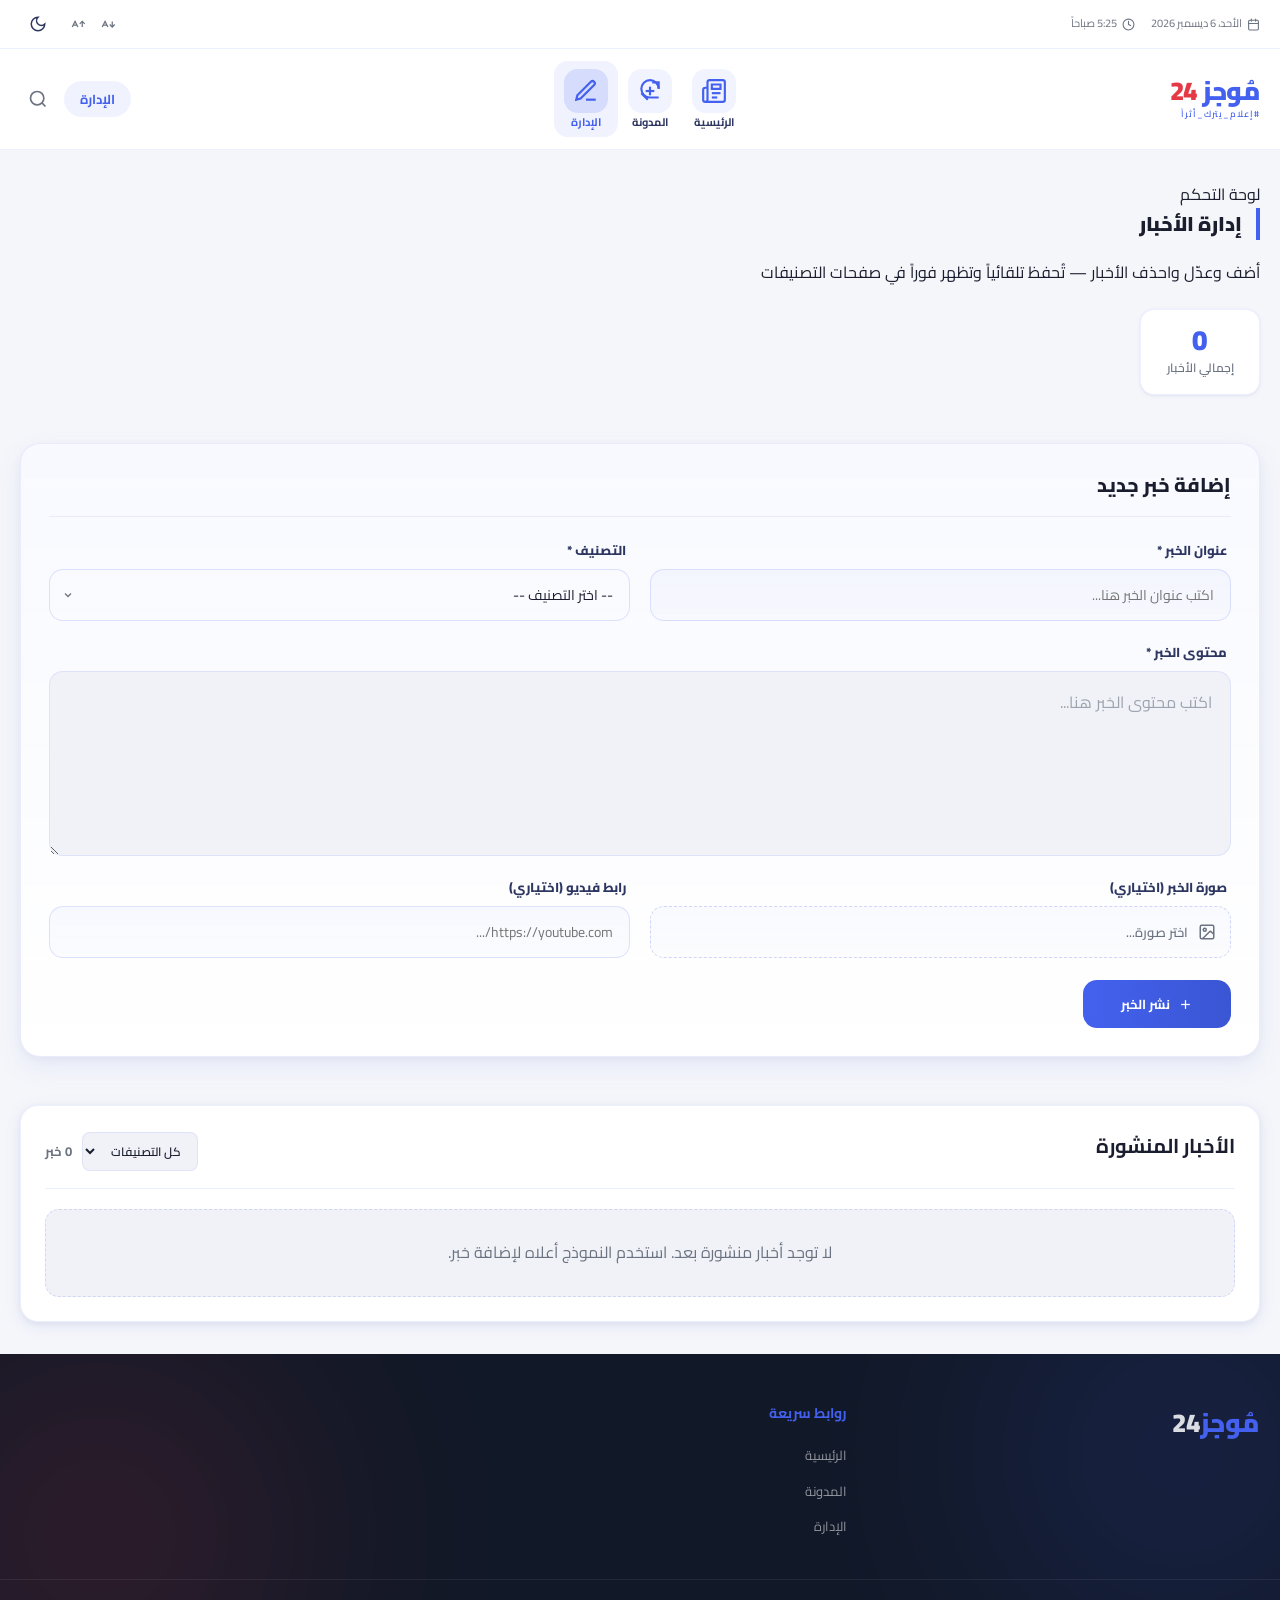
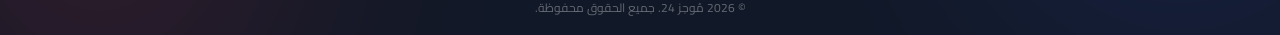
==== commit 795be3db: "Add files via upload" ====
--- a/admin.html
+++ b/admin.html
@@ -280,11 +280,25 @@
         <p>© 2026 مُوجز 24. جميع الحقوق محفوظة.</p>
       </div>
     </div>
-  </footer>
-
-  <div class="toast" id="toast"></div>
-
-  <script src="script.js"></script>
-  <script src="admin.js"></script>
-</body>
+  </footer>
+
+  <div class="toast" id="toast"></div>
+  <div class="admin-modal-overlay" id="deleteConfirmOverlay" aria-hidden="true">
+    <div class="admin-confirm-modal" role="dialog" aria-modal="true" aria-labelledby="deleteConfirmTitle">
+      <div class="admin-confirm-icon">
+        <svg xmlns="http://www.w3.org/2000/svg" width="26" height="26" viewBox="0 0 24 24" fill="none" stroke="currentColor" stroke-width="2"><path d="M12 9v4"/><path d="M12 17h.01"/><path d="M10.29 3.86 1.82 18a2 2 0 0 0 1.71 3h16.94a2 2 0 0 0 1.71-3L13.71 3.86a2 2 0 0 0-3.42 0Z"/></svg>
+      </div>
+      <h3 id="deleteConfirmTitle">هل أنت متأكد من حذف هذا الخبر؟</h3>
+      <p>سيتم حذف الخبر نهائيًا من صفحة الإدارة وصفحة التصنيف.</p>
+      <div class="admin-confirm-actions">
+        <button type="button" class="admin-confirm-btn admin-confirm-yes" id="deleteConfirmYes">نعم</button>
+        <button type="button" class="admin-confirm-btn admin-confirm-no" id="deleteConfirmNo">لا</button>
+      </div>
+    </div>
+  </div>
+
+  <script src="script.js"></script>
+  <script src="news-store.js"></script>
+  <script src="admin.js"></script>
+</body>
 </html>
--- a/style.css
+++ b/style.css
@@ -1999,10 +1999,107 @@
   white-space: nowrap;
 }
 
-.toast.show {
-  opacity: 1;
-  transform: translateX(-50%) translateY(0);
-}
+.toast.show {
+  opacity: 1;
+  transform: translateX(-50%) translateY(0);
+}
+
+/* ===================== ADMIN CONFIRM MODAL ===================== */
+.admin-modal-overlay {
+  position: fixed;
+  inset: 0;
+  display: flex;
+  align-items: center;
+  justify-content: center;
+  padding: 20px;
+  background: rgba(15, 23, 42, 0.46);
+  backdrop-filter: blur(8px);
+  -webkit-backdrop-filter: blur(8px);
+  z-index: 9998;
+  opacity: 0;
+  pointer-events: none;
+  transition: opacity var(--transition);
+}
+
+.admin-modal-overlay.open {
+  opacity: 1;
+  pointer-events: auto;
+}
+
+.admin-confirm-modal {
+  width: min(100%, 420px);
+  background: var(--bg-card);
+  border: 1px solid rgba(67, 97, 238, 0.14);
+  border-radius: 22px;
+  box-shadow: 0 18px 60px rgba(15, 23, 42, 0.22);
+  padding: 28px 24px 22px;
+  text-align: center;
+}
+
+.admin-confirm-icon {
+  width: 62px;
+  height: 62px;
+  margin: 0 auto 16px;
+  border-radius: 50%;
+  display: flex;
+  align-items: center;
+  justify-content: center;
+  color: #f59e0b;
+  background: rgba(245, 158, 11, 0.12);
+  border: 1px solid rgba(245, 158, 11, 0.2);
+}
+
+.admin-confirm-modal h3 {
+  font-size: 22px;
+  font-weight: 900;
+  color: var(--text-1);
+  line-height: 1.5;
+  margin-bottom: 8px;
+}
+
+.admin-confirm-modal p {
+  font-size: 14px;
+  line-height: 1.8;
+  color: var(--text-3);
+  margin-bottom: 20px;
+}
+
+.admin-confirm-actions {
+  display: flex;
+  align-items: center;
+  justify-content: center;
+  gap: 12px;
+  flex-wrap: wrap;
+}
+
+.admin-confirm-btn {
+  min-width: 128px;
+  padding: 12px 20px;
+  border-radius: 14px;
+  font-size: 14px;
+  font-weight: 800;
+  font-family: inherit;
+  color: #fff;
+  transition: transform var(--transition), opacity var(--transition), box-shadow var(--transition);
+}
+
+.admin-confirm-btn:hover {
+  transform: translateY(-1px);
+  opacity: 0.94;
+}
+
+.admin-confirm-btn:focus-visible {
+  outline: none;
+  box-shadow: 0 0 0 4px rgba(67, 97, 238, 0.12);
+}
+
+.admin-confirm-yes {
+  background: linear-gradient(180deg, #16a34a, #15803d);
+}
+
+.admin-confirm-no {
+  background: linear-gradient(180deg, #ef4444, #dc2626);
+}
 
 /* ===================== ANIMATIONS ===================== */
 [data-animate] {
@@ -2167,24 +2264,34 @@
 }
 
 /* Admin Form Card */
-.admin-form-card {
-  margin-bottom: 24px;
-}
-
-.admin-form-header {
-  display: flex;
-  align-items: center;
-  justify-content: space-between;
-  margin-bottom: 20px;
-  flex-wrap: wrap;
-  gap: 10px;
-}
-
-.admin-form-header h3 {
-  font-size: 17px;
-  font-weight: 800;
-  color: var(--text-1);
-}
+.admin-form-card {
+  margin-bottom: 24px;
+  padding: 28px;
+  border-radius: 20px;
+  border: 1px solid rgba(67, 97, 238, 0.12);
+  background:
+    linear-gradient(180deg, rgba(67, 97, 238, 0.035), rgba(67, 97, 238, 0)) padding-box,
+    var(--bg-card);
+  box-shadow: 0 10px 28px rgba(67, 97, 238, 0.08), 0 3px 10px rgba(0, 0, 0, 0.04);
+}
+
+.admin-form-header {
+  display: flex;
+  align-items: center;
+  justify-content: space-between;
+  margin-bottom: 24px;
+  flex-wrap: wrap;
+  gap: 10px;
+  padding-bottom: 18px;
+  border-bottom: 1px solid rgba(67, 97, 238, 0.1);
+}
+
+.admin-form-header h3 {
+  font-size: 20px;
+  font-weight: 800;
+  color: var(--text-1);
+  line-height: 1.3;
+}
 
 .admin-cancel-btn {
   padding: 8px 16px;
@@ -2208,91 +2315,121 @@
 }
 
 /* Form layout */
-.admin-form {
-  display: flex;
-  flex-direction: column;
-  gap: 18px;
-}
-
-.admin-form-row {
-  display: grid;
-  grid-template-columns: 1fr;
-  gap: 18px;
-}
+.admin-form {
+  display: flex;
+  flex-direction: column;
+  gap: 22px;
+}
+
+.admin-form-row {
+  display: grid;
+  grid-template-columns: 1fr;
+  gap: 20px;
+}
 
 @media (min-width: 640px) {
   .admin-form-row { grid-template-columns: 1fr 1fr; }
 }
 
-.admin-field {
+.admin-field {
+  display: flex;
+  flex-direction: column;
+  gap: 10px;
+  min-width: 0;
+}
+
+.admin-form-card .comment-label {
+  display: inline-flex;
+  align-items: center;
+  gap: 8px;
+  font-size: 13px;
+  font-weight: 800;
+  color: var(--text-2);
+  padding-inline: 4px;
+  line-height: 1.4;
+}
+
+.admin-input {
+  min-height: 52px;
+  padding: 13px 16px;
+  background: linear-gradient(180deg, rgba(67, 97, 238, 0.03), rgba(67, 97, 238, 0.015));
+  border: 1px solid rgba(67, 97, 238, 0.16);
+  border-radius: 14px;
+  color: var(--text-1);
+  font-family: inherit;
+  font-size: 14px;
+  outline: none;
+  line-height: 1.6;
+  transition: border-color var(--transition), box-shadow var(--transition), background var(--transition), transform var(--transition);
+  width: 100%;
+}
+
+.admin-input:focus {
+  border-color: var(--primary);
+  background: var(--bg-card);
+  box-shadow: 0 0 0 4px rgba(67, 97, 238, 0.1);
+  transform: translateY(-1px);
+}
+
+.admin-select {
+  appearance: none;
+  -webkit-appearance: none;
+  background-image: url("data:image/svg+xml,%3Csvg xmlns='http://www.w3.org/2000/svg' width='12' height='12' viewBox='0 0 24 24' fill='none' stroke='%236b7280' stroke-width='2.5'%3E%3Cpath d='m6 9 6 6 6-6'/%3E%3C/svg%3E");
+  background-repeat: no-repeat;
+  background-position: left 12px center;
+  padding-left: 36px;
+}
+
+.admin-textarea {
+  resize: vertical;
+  min-height: 156px;
+  padding-top: 15px;
+}
+
+/* File Upload */
+.admin-upload-wrap {
   display: flex;
   flex-direction: column;
   gap: 8px;
 }
 
-.admin-input {
-  padding: 11px 14px;
-  background: var(--bg-muted);
-  border: 1.5px solid var(--border);
-  border-radius: var(--radius-sm);
-  color: var(--text-1);
-  font-family: inherit;
-  font-size: 14px;
-  outline: none;
-  transition: border-color var(--transition), box-shadow var(--transition);
-  width: 100%;
-}
-
-.admin-input:focus {
-  border-color: var(--primary);
-  box-shadow: 0 0 0 3px rgba(67, 97, 238, 0.1);
-}
-
-.admin-select {
-  appearance: none;
-  -webkit-appearance: none;
-  background-image: url("data:image/svg+xml,%3Csvg xmlns='http://www.w3.org/2000/svg' width='12' height='12' viewBox='0 0 24 24' fill='none' stroke='%236b7280' stroke-width='2.5'%3E%3Cpath d='m6 9 6 6 6-6'/%3E%3C/svg%3E");
-  background-repeat: no-repeat;
-  background-position: left 12px center;
-  padding-left: 36px;
-}
-
-.admin-textarea {
-  resize: vertical;
-  min-height: 120px;
-}
-
-/* File Upload */
-.admin-upload-wrap {
-  display: flex;
-  flex-direction: column;
-  gap: 8px;
-}
-
 .admin-file-input {
   display: none;
 }
 
-.admin-upload-label {
-  display: flex;
-  align-items: center;
-  gap: 10px;
-  padding: 10px 14px;
-  background: var(--bg-muted);
-  border: 1.5px dashed var(--border-strong);
-  border-radius: var(--radius-sm);
-  color: var(--text-3);
-  font-size: 13px;
-  font-weight: 600;
-  cursor: pointer;
-  transition: border-color var(--transition), color var(--transition), background var(--transition);
-}
-
-.admin-upload-label:hover {
-  border-color: var(--primary);
-  color: var(--primary);
-  background: rgba(67, 97, 238, 0.04);
-}
+.admin-upload-label {
+  display: flex;
+  align-items: center;
+  gap: 10px;
+  min-height: 52px;
+  padding: 12px 14px;
+  background: linear-gradient(180deg, rgba(67, 97, 238, 0.025), rgba(67, 97, 238, 0.01));
+  border: 1.5px dashed rgba(67, 97, 238, 0.24);
+  border-radius: 14px;
+  color: var(--text-3);
+  font-size: 13px;
+  font-weight: 600;
+  cursor: pointer;
+  transition: border-color var(--transition), color var(--transition), background var(--transition);
+}
+
+.admin-upload-label:hover {
+  border-color: var(--primary);
+  color: var(--primary);
+  background: rgba(67, 97, 238, 0.06);
+}
+
+@media (max-width: 640px) {
+  .admin-form-card {
+    padding: 20px;
+    border-radius: 18px;
+  }
+
+  .admin-form-header {
+    margin-bottom: 20px;
+    padding-bottom: 14px;
+  }
+}
 
 .admin-img-preview {
   display: none;
@@ -2391,30 +2528,61 @@
   border: 1px solid var(--border);
 }
 
-.admin-news-title {
-  font-size: 14px;
-  font-weight: 800;
-  color: var(--text-1);
-  line-height: 1.4;
-  margin-bottom: 4px;
-  white-space: nowrap;
-  overflow: hidden;
-  text-overflow: ellipsis;
-}
-
-.admin-news-excerpt {
-  font-size: 12px;
-  color: var(--text-3);
-  line-height: 1.5;
-  display: -webkit-box;
-  -webkit-line-clamp: 2;
-  -webkit-box-orient: vertical;
-  overflow: hidden;
-}
-
-.admin-news-actions {
-  display: flex;
-  flex-direction: column;
+.admin-news-title {
+  font-size: 14px;
+  font-weight: 800;
+  color: var(--text-1);
+  line-height: 1.4;
+  margin-bottom: 4px;
+  white-space: nowrap;
+  overflow: hidden;
+  text-overflow: ellipsis;
+  overflow-wrap: anywhere;
+}
+
+.admin-news-excerpt {
+  font-size: 12px;
+  color: var(--text-3);
+  line-height: 1.7;
+  display: -webkit-box;
+  -webkit-line-clamp: 3;
+  -webkit-box-orient: vertical;
+  overflow: hidden;
+  text-overflow: ellipsis;
+  overflow-wrap: anywhere;
+  word-break: break-word;
+  max-width: 100%;
+}
+
+.admin-read-more {
+  margin-top: 8px;
+  display: inline-flex;
+  align-items: center;
+  gap: 6px;
+  font-size: 12px;
+  font-weight: 800;
+  color: var(--primary);
+  text-decoration: none;
+  transition: color var(--transition), transform var(--transition);
+}
+
+.admin-read-more svg {
+  flex-shrink: 0;
+  transition: transform var(--transition);
+}
+
+.admin-read-more:hover {
+  color: var(--primary-hover);
+  transform: translateX(-2px);
+}
+
+.admin-read-more:hover svg {
+  transform: translateX(-2px);
+}
+
+.admin-news-actions {
+  display: flex;
+  flex-direction: column;
   gap: 6px;
   flex-shrink: 0;
 }
@@ -2507,22 +2675,29 @@
   .cat-news-grid { grid-template-columns: repeat(3, 1fr); }
 }
 
-.cat-news-card {
-  background: var(--bg-card);
-  border: 1px solid var(--border);
-  border-radius: var(--radius);
-  overflow: hidden;
-  box-shadow: var(--shadow-sm);
-  transition: all var(--transition);
-  display: flex;
-  flex-direction: column;
-}
-
-.cat-news-card:hover {
-  transform: translateY(-4px);
-  box-shadow: var(--shadow-md);
-  border-color: var(--border-strong);
-}
+.cat-news-card {
+  background: var(--bg-card);
+  border: 1px solid var(--border);
+  border-radius: var(--radius);
+  overflow: hidden;
+  box-shadow: var(--shadow-sm);
+  transition: all var(--transition);
+  display: flex;
+  flex-direction: column;
+  cursor: pointer;
+}
+
+.cat-news-card:hover {
+  transform: translateY(-4px);
+  box-shadow: var(--shadow-md);
+  border-color: var(--border-strong);
+}
+
+.cat-news-card:focus-visible {
+  outline: none;
+  border-color: var(--primary);
+  box-shadow: 0 0 0 4px rgba(67, 97, 238, 0.14), var(--shadow-md);
+}
 
 .cat-card-img {
   aspect-ratio: 16/9;
@@ -2609,10 +2784,10 @@
   transition: opacity var(--transition);
 }
 
-.cat-card-video-link:hover { opacity: 0.75; }
-
-/* Empty state */
-.cat-empty {
+.cat-card-video-link:hover { opacity: 0.75; }
+
+/* Empty state */
+.cat-empty {
   grid-column: 1 / -1;
   display: flex;
   flex-direction: column;
@@ -2658,3 +2833,191 @@
   color: var(--primary);
   background: rgba(67, 97, 238, 0.08);
 }
+
+/* ===================== ARTICLE PAGE ===================== */
+
+.article-layout {
+  display: flex;
+  flex-direction: column;
+  gap: 24px;
+}
+
+.article-shell {
+  background: var(--bg-card);
+  border: 1px solid var(--border);
+  border-radius: 22px;
+  overflow: hidden;
+  box-shadow: var(--shadow-md);
+}
+
+.article-hero {
+  position: relative;
+  min-height: 280px;
+  background: linear-gradient(135deg, rgba(67, 97, 238, 0.16), rgba(67, 97, 238, 0.05));
+}
+
+.article-hero-image {
+  width: 100%;
+  min-height: 280px;
+  max-height: 520px;
+  object-fit: cover;
+}
+
+.article-hero-placeholder {
+  min-height: 280px;
+  display: flex;
+  align-items: center;
+  justify-content: center;
+  color: rgba(255,255,255,0.78);
+  background: linear-gradient(135deg, #233876, #4361ee);
+}
+
+.article-hero-overlay {
+  position: absolute;
+  inset: 0;
+  display: flex;
+  align-items: flex-end;
+  background: linear-gradient(to top, rgba(7, 12, 24, 0.92) 0%, rgba(7, 12, 24, 0.45) 48%, rgba(7, 12, 24, 0.08) 100%);
+}
+
+.article-hero-content {
+  width: 100%;
+  padding: 26px;
+  color: #fff;
+}
+
+.article-meta-row {
+  display: flex;
+  align-items: center;
+  gap: 10px;
+  flex-wrap: wrap;
+  margin-bottom: 14px;
+  color: rgba(255,255,255,0.82);
+  font-size: 12px;
+}
+
+.article-meta-chip {
+  display: inline-flex;
+  align-items: center;
+  gap: 6px;
+  padding: 6px 12px;
+  border-radius: var(--radius-full);
+  background: rgba(255,255,255,0.14);
+  border: 1px solid rgba(255,255,255,0.16);
+  backdrop-filter: blur(10px);
+}
+
+.article-title {
+  font-size: 26px;
+  font-weight: 900;
+  line-height: 1.4;
+  margin-bottom: 10px;
+  text-wrap: balance;
+}
+
+.article-subtitle {
+  max-width: 760px;
+  font-size: 14px;
+  line-height: 1.8;
+  color: rgba(255,255,255,0.82);
+}
+
+.article-body {
+  padding: 28px;
+}
+
+.article-body-inner {
+  max-width: 820px;
+  margin: 0 auto;
+}
+
+.article-body-lead {
+  font-size: 16px;
+  line-height: 2;
+  color: var(--text-2);
+  margin-bottom: 20px;
+  font-weight: 700;
+}
+
+.article-content {
+  display: flex;
+  flex-direction: column;
+  gap: 16px;
+}
+
+.article-content p {
+  font-size: 15px;
+  line-height: 2.05;
+  color: var(--text-2);
+  white-space: pre-wrap;
+  overflow-wrap: anywhere;
+}
+
+.article-actions {
+  margin-top: 24px;
+  padding-top: 18px;
+  border-top: 1px solid var(--border);
+  display: flex;
+  align-items: center;
+  gap: 12px;
+  flex-wrap: wrap;
+}
+
+.article-back-link {
+  display: inline-flex;
+  align-items: center;
+  gap: 8px;
+  padding: 10px 16px;
+  border-radius: var(--radius-full);
+  background: rgba(67, 97, 238, 0.08);
+  color: var(--primary);
+  border: 1px solid rgba(67, 97, 238, 0.14);
+  font-size: 13px;
+  font-weight: 800;
+  transition: all var(--transition);
+}
+
+.article-back-link:hover {
+  background: var(--primary);
+  color: #fff;
+}
+
+.article-video-link {
+  display: inline-flex;
+  align-items: center;
+  gap: 8px;
+  padding: 10px 16px;
+  border-radius: var(--radius-full);
+  background: rgba(230,57,70,0.08);
+  color: var(--accent);
+  border: 1px solid rgba(230,57,70,0.12);
+  font-size: 13px;
+  font-weight: 800;
+}
+
+.article-empty {
+  padding: 34px;
+  background: var(--bg-card);
+  border: 1px solid var(--border);
+  border-radius: 20px;
+  text-align: center;
+  color: var(--text-3);
+  box-shadow: var(--shadow-sm);
+}
+
+@media (max-width: 768px) {
+  .article-hero,
+  .article-hero-image,
+  .article-hero-placeholder {
+    min-height: 220px;
+  }
+
+  .article-hero-content,
+  .article-body {
+    padding: 20px;
+  }
+
+  .article-title {
+    font-size: 22px;
+  }
+}
